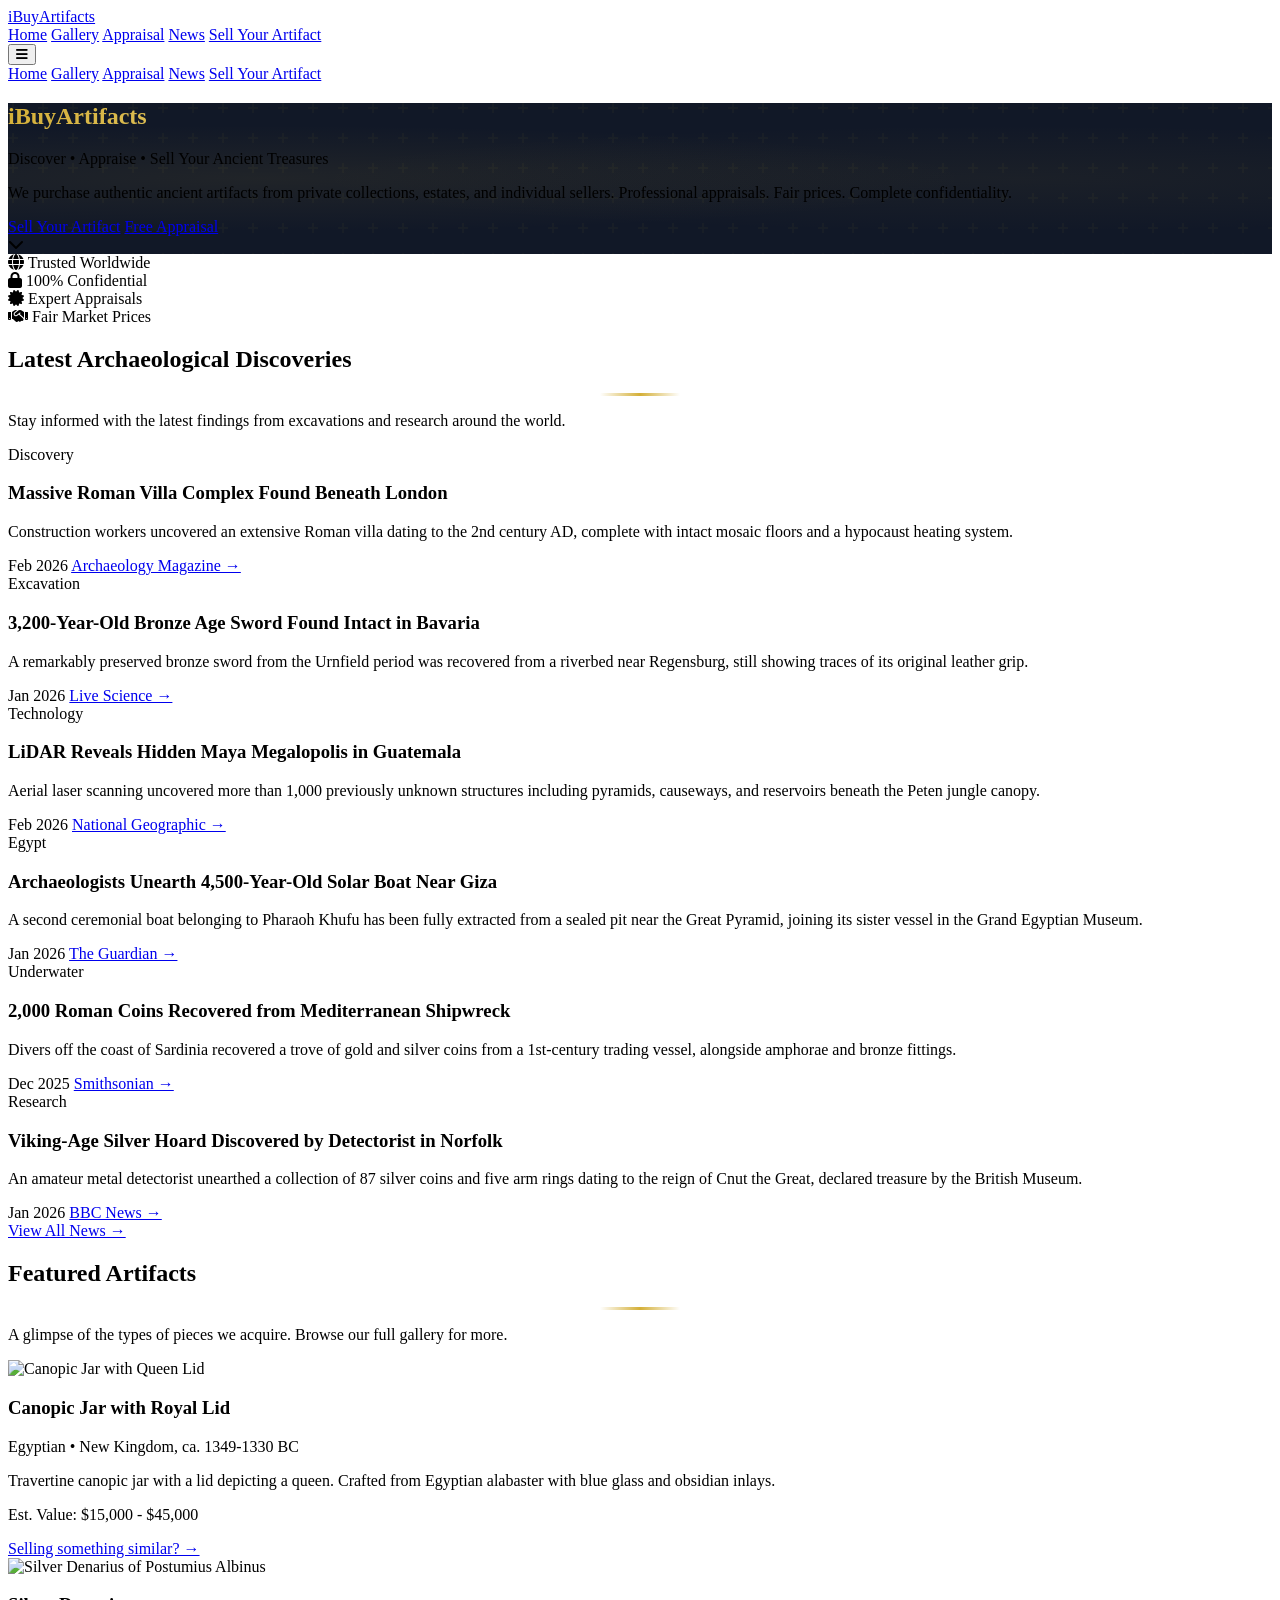
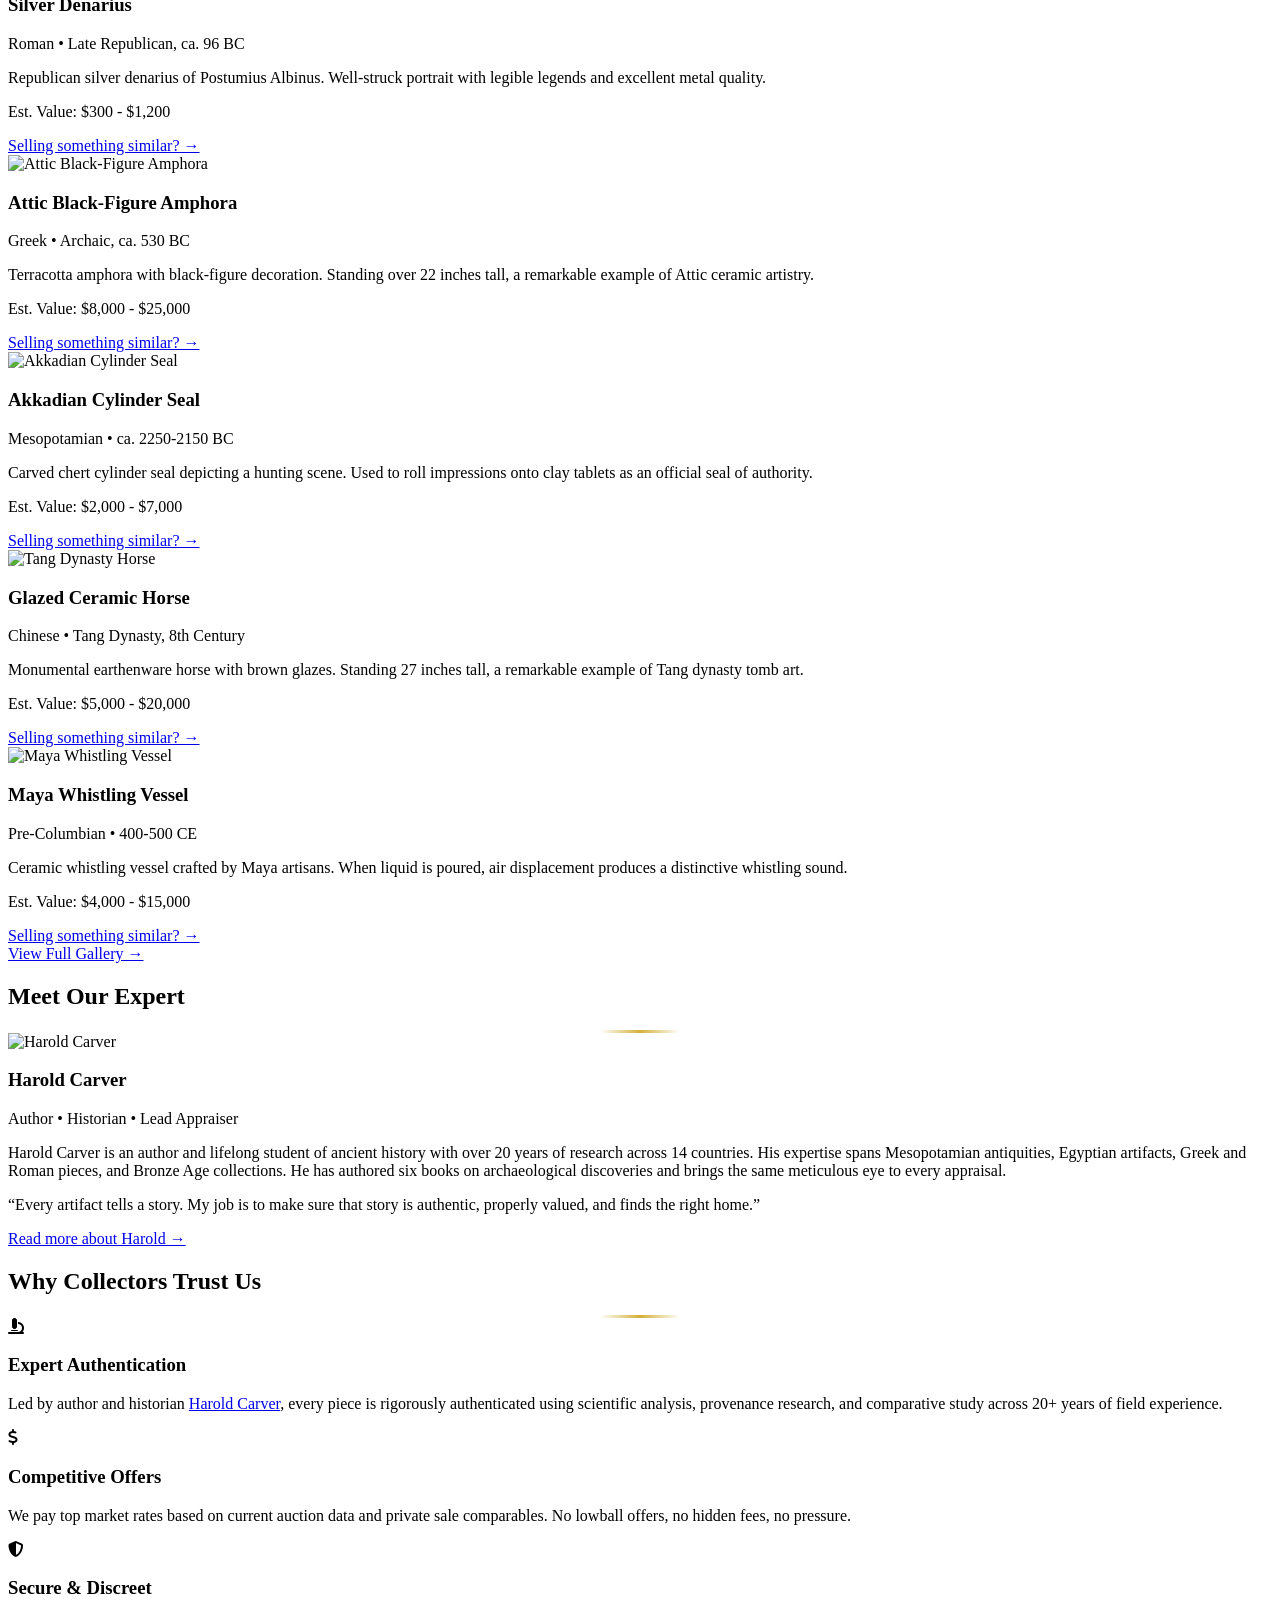
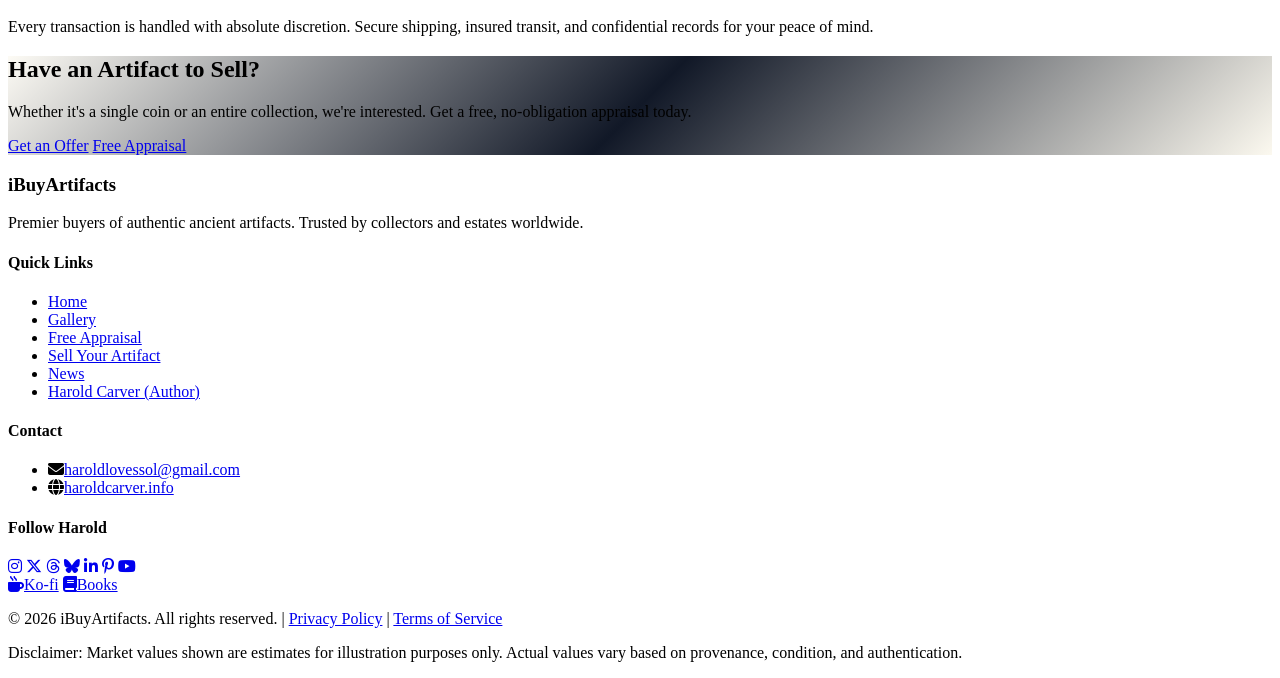
==== index.html @ 1079a3e3 "Initial setup" ====
<!DOCTYPE html>
<html lang="en" class="scroll-smooth">
<head>
  <meta charset="UTF-8">
  <meta name="viewport" content="width=device-width, initial-scale=1.0">
  <title>iBuyArtifacts | Buy & Sell Ancient Artifacts</title>
  <meta name="description" content="Premier buyers of authentic ancient artifacts. Professional appraisals, confidential transactions, and top-dollar offers for coins, pottery, statues, jewelry, and more.">
  <meta property="og:title" content="iBuyArtifacts | Buy & Sell Ancient Artifacts">
  <meta property="og:description" content="Discover, appraise, and sell your ancient treasures. Trusted by collectors worldwide.">
  <meta property="og:type" content="website">
  <meta property="og:url" content="https://ibuyartifacts.com">
  <link rel="canonical" href="https://ibuyartifacts.com">
  <link rel="preconnect" href="https://fonts.googleapis.com">
  <link rel="preconnect" href="https://fonts.gstatic.com" crossorigin>
  <link href="https://fonts.googleapis.com/css2?family=Playfair+Display:ital,wght@0,400;0,600;0,700;1,400&family=Inter:wght@300;400;500;600;700&display=swap" rel="stylesheet">
  <script src="https://cdn.tailwindcss.com"></script>
  <script>
  tailwind.config = {
    theme: {
      extend: {
        colors: {
          gold: { DEFAULT: '#D4AF37', light: '#F4E5A3', dark: '#B8960C' },
          dark: { DEFAULT: '#111827', lighter: '#1F2937', card: '#1a2332' }
        },
        fontFamily: {
          serif: ['Playfair Display', 'Georgia', 'serif'],
          sans: ['Inter', 'system-ui', 'sans-serif']
        }
      }
    }
  }
  </script>
  <link rel="stylesheet" href="https://cdnjs.cloudflare.com/ajax/libs/font-awesome/6.5.1/css/all.min.css">
  <link rel="stylesheet" href="/css/custom.css">
  <script type="application/ld+json">
  {
    "@context": "https://schema.org",
    "@type": "Organization",
    "name": "iBuyArtifacts",
    "url": "https://ibuyartifacts.com",
    "description": "Premier buyers of authentic ancient artifacts. Professional appraisals and top-dollar offers.",
    "contactPoint": { "@type": "ContactPoint", "email": "haroldlovessol@gmail.com", "contactType": "customer service" }
  }
  </script>
</head>
<body class="bg-dark text-gray-200 font-sans">

  <!-- Nav -->
  <nav class="fixed top-0 w-full z-50 bg-dark/95 backdrop-blur-md border-b border-gold/20 transition-shadow">
    <div class="max-w-7xl mx-auto px-4 sm:px-6 lg:px-8">
      <div class="flex justify-between items-center h-16">
        <a href="/" class="font-serif text-2xl text-gold font-bold tracking-wide">iBuyArtifacts</a>
        <div class="hidden md:flex items-center space-x-8">
          <a href="/" class="nav-link text-gold transition">Home</a>
          <a href="/gallery.html" class="nav-link text-gray-300 hover:text-gold transition">Gallery</a>
          <a href="/appraisal.html" class="nav-link text-gray-300 hover:text-gold transition">Appraisal</a>
          <a href="/news.html" class="nav-link text-gray-300 hover:text-gold transition">News</a>
          <a href="/sell.html" class="bg-gold text-dark px-5 py-2 rounded-lg font-semibold hover:bg-gold-light transition">Sell Your Artifact</a>
        </div>
        <button id="mobile-menu-btn" class="md:hidden text-gold text-2xl" aria-label="Toggle menu">
          <i class="fas fa-bars"></i>
        </button>
      </div>
    </div>
    <div id="mobile-menu" class="hidden md:hidden bg-dark border-t border-gold/20">
      <div class="px-4 py-4 space-y-3">
        <a href="/" class="block text-gold py-2">Home</a>
        <a href="/gallery.html" class="block text-gray-300 hover:text-gold py-2">Gallery</a>
        <a href="/appraisal.html" class="block text-gray-300 hover:text-gold py-2">Appraisal</a>
        <a href="/news.html" class="block text-gray-300 hover:text-gold py-2">News</a>
        <a href="/sell.html" class="block bg-gold text-dark px-4 py-2 rounded-lg text-center font-semibold">Sell Your Artifact</a>
      </div>
    </div>
  </nav>

  <!-- Hero -->
  <section class="relative min-h-screen flex items-center hero-pattern">
    <div class="hero-gradient absolute inset-0"></div>
    <div class="relative max-w-7xl mx-auto px-4 text-center pt-20">
      <h1 class="font-serif text-5xl sm:text-6xl md:text-7xl lg:text-8xl gold-gradient-text mb-6 leading-tight">iBuyArtifacts</h1>
      <p class="text-xl md:text-2xl text-gray-300 mb-4 max-w-2xl mx-auto">Discover &bull; Appraise &bull; Sell Your Ancient Treasures</p>
      <p class="text-gray-400 mb-10 max-w-xl mx-auto">We purchase authentic ancient artifacts from private collections, estates, and individual sellers. Professional appraisals. Fair prices. Complete confidentiality.</p>
      <div class="flex flex-col sm:flex-row gap-4 justify-center">
        <a href="/sell.html" class="bg-gold text-dark px-8 py-4 rounded-lg font-semibold text-lg hover:bg-gold-light transition pulse-gold">Sell Your Artifact</a>
        <a href="/appraisal.html" class="border-2 border-gold text-gold px-8 py-4 rounded-lg font-semibold text-lg hover:bg-gold hover:text-dark transition">Free Appraisal</a>
      </div>
      <div class="mt-16 animate-bounce text-gold/50">
        <i class="fas fa-chevron-down text-2xl"></i>
      </div>
    </div>
  </section>

  <!-- Trust Signals -->
  <section class="bg-dark-lighter py-8 border-y border-gold/10">
    <div class="max-w-7xl mx-auto px-4 grid grid-cols-2 md:grid-cols-4 gap-6 text-center">
      <div class="flex flex-col items-center gap-2">
        <i class="fas fa-globe text-gold text-2xl"></i>
        <span class="text-sm text-gray-300 font-medium">Trusted Worldwide</span>
      </div>
      <div class="flex flex-col items-center gap-2">
        <i class="fas fa-lock text-gold text-2xl"></i>
        <span class="text-sm text-gray-300 font-medium">100% Confidential</span>
      </div>
      <div class="flex flex-col items-center gap-2">
        <i class="fas fa-certificate text-gold text-2xl"></i>
        <span class="text-sm text-gray-300 font-medium">Expert Appraisals</span>
      </div>
      <div class="flex flex-col items-center gap-2">
        <i class="fas fa-handshake text-gold text-2xl"></i>
        <span class="text-sm text-gray-300 font-medium">Fair Market Prices</span>
      </div>
    </div>
  </section>

  <!-- Latest News -->
  <section class="py-20">
    <div class="max-w-7xl mx-auto px-4">
      <div class="text-center mb-12">
        <h2 class="font-serif text-3xl md:text-4xl text-white mb-4 fade-in-up">Latest Archaeological Discoveries</h2>
        <div class="section-divider mb-4"></div>
        <p class="text-gray-400 max-w-2xl mx-auto fade-in-up">Stay informed with the latest findings from excavations and research around the world.</p>
      </div>
      <div class="grid grid-cols-1 md:grid-cols-2 lg:grid-cols-3 gap-6 stagger-children">
        <div class="bg-dark-card rounded-lg p-6 border border-gray-800 hover:border-gold/30 transition fade-in-up">
          <span class="text-gold text-xs uppercase tracking-wider font-semibold">Discovery</span>
          <h3 class="font-serif text-lg text-white mt-2 mb-2">Massive Roman Villa Complex Found Beneath London</h3>
          <p class="text-gray-400 text-sm mb-3">Construction workers uncovered an extensive Roman villa dating to the 2nd century AD, complete with intact mosaic floors and a hypocaust heating system.</p>
          <div class="flex justify-between items-center text-xs text-gray-500">
            <span>Feb 2026</span>
            <a href="https://www.archaeology.org" target="_blank" rel="noopener" class="text-gold hover:text-gold-light">Archaeology Magazine &rarr;</a>
          </div>
        </div>
        <div class="bg-dark-card rounded-lg p-6 border border-gray-800 hover:border-gold/30 transition fade-in-up">
          <span class="text-gold text-xs uppercase tracking-wider font-semibold">Excavation</span>
          <h3 class="font-serif text-lg text-white mt-2 mb-2">3,200-Year-Old Bronze Age Sword Found Intact in Bavaria</h3>
          <p class="text-gray-400 text-sm mb-3">A remarkably preserved bronze sword from the Urnfield period was recovered from a riverbed near Regensburg, still showing traces of its original leather grip.</p>
          <div class="flex justify-between items-center text-xs text-gray-500">
            <span>Jan 2026</span>
            <a href="https://www.livescience.com/archaeology" target="_blank" rel="noopener" class="text-gold hover:text-gold-light">Live Science &rarr;</a>
          </div>
        </div>
        <div class="bg-dark-card rounded-lg p-6 border border-gray-800 hover:border-gold/30 transition fade-in-up">
          <span class="text-gold text-xs uppercase tracking-wider font-semibold">Technology</span>
          <h3 class="font-serif text-lg text-white mt-2 mb-2">LiDAR Reveals Hidden Maya Megalopolis in Guatemala</h3>
          <p class="text-gray-400 text-sm mb-3">Aerial laser scanning uncovered more than 1,000 previously unknown structures including pyramids, causeways, and reservoirs beneath the Peten jungle canopy.</p>
          <div class="flex justify-between items-center text-xs text-gray-500">
            <span>Feb 2026</span>
            <a href="https://www.nationalgeographic.com/history" target="_blank" rel="noopener" class="text-gold hover:text-gold-light">National Geographic &rarr;</a>
          </div>
        </div>
        <div class="bg-dark-card rounded-lg p-6 border border-gray-800 hover:border-gold/30 transition fade-in-up">
          <span class="text-gold text-xs uppercase tracking-wider font-semibold">Egypt</span>
          <h3 class="font-serif text-lg text-white mt-2 mb-2">Archaeologists Unearth 4,500-Year-Old Solar Boat Near Giza</h3>
          <p class="text-gray-400 text-sm mb-3">A second ceremonial boat belonging to Pharaoh Khufu has been fully extracted from a sealed pit near the Great Pyramid, joining its sister vessel in the Grand Egyptian Museum.</p>
          <div class="flex justify-between items-center text-xs text-gray-500">
            <span>Jan 2026</span>
            <a href="https://www.theguardian.com/science/archaeology" target="_blank" rel="noopener" class="text-gold hover:text-gold-light">The Guardian &rarr;</a>
          </div>
        </div>
        <div class="bg-dark-card rounded-lg p-6 border border-gray-800 hover:border-gold/30 transition fade-in-up">
          <span class="text-gold text-xs uppercase tracking-wider font-semibold">Underwater</span>
          <h3 class="font-serif text-lg text-white mt-2 mb-2">2,000 Roman Coins Recovered from Mediterranean Shipwreck</h3>
          <p class="text-gray-400 text-sm mb-3">Divers off the coast of Sardinia recovered a trove of gold and silver coins from a 1st-century trading vessel, alongside amphorae and bronze fittings.</p>
          <div class="flex justify-between items-center text-xs text-gray-500">
            <span>Dec 2025</span>
            <a href="https://www.smithsonianmag.com/history" target="_blank" rel="noopener" class="text-gold hover:text-gold-light">Smithsonian &rarr;</a>
          </div>
        </div>
        <div class="bg-dark-card rounded-lg p-6 border border-gray-800 hover:border-gold/30 transition fade-in-up">
          <span class="text-gold text-xs uppercase tracking-wider font-semibold">Research</span>
          <h3 class="font-serif text-lg text-white mt-2 mb-2">Viking-Age Silver Hoard Discovered by Detectorist in Norfolk</h3>
          <p class="text-gray-400 text-sm mb-3">An amateur metal detectorist unearthed a collection of 87 silver coins and five arm rings dating to the reign of Cnut the Great, declared treasure by the British Museum.</p>
          <div class="flex justify-between items-center text-xs text-gray-500">
            <span>Jan 2026</span>
            <a href="https://www.bbc.com/news/science-environment" target="_blank" rel="noopener" class="text-gold hover:text-gold-light">BBC News &rarr;</a>
          </div>
        </div>
      </div>
      <div class="text-center mt-10">
        <a href="/news.html" class="text-gold hover:text-gold-light font-medium transition">View All News &rarr;</a>
      </div>
    </div>
  </section>

  <!-- Featured Artifacts -->
  <section class="py-20 bg-dark-lighter">
    <div class="max-w-7xl mx-auto px-4">
      <div class="text-center mb-12">
        <h2 class="font-serif text-3xl md:text-4xl text-white mb-4 fade-in-up">Featured Artifacts</h2>
        <div class="section-divider mb-4"></div>
        <p class="text-gray-400 max-w-2xl mx-auto fade-in-up">A glimpse of the types of pieces we acquire. Browse our full gallery for more.</p>
      </div>
      <div class="grid grid-cols-1 md:grid-cols-2 lg:grid-cols-3 gap-6 stagger-children" id="featured-artifacts">
        <div class="artifact-card bg-dark-card rounded-lg overflow-hidden border border-gray-800 hover:border-gold/50 fade-in-up">
          <div class="img-zoom aspect-[4/3] bg-dark-lighter">
            <img src="https://images.metmuseum.org/CRDImages/eg/web-large/DT227703.jpg" alt="Canopic Jar with Queen Lid" class="w-full h-full object-cover" loading="lazy">
          </div>
          <div class="p-5">
            <h3 class="font-serif text-lg text-white mb-1">Canopic Jar with Royal Lid</h3>
            <p class="text-gold text-sm mb-2">Egyptian &bull; New Kingdom, ca. 1349-1330 BC</p>
            <p class="text-gray-400 text-sm mb-3">Travertine canopic jar with a lid depicting a queen. Crafted from Egyptian alabaster with blue glass and obsidian inlays.</p>
            <p class="text-gold-light text-sm font-semibold mb-3">Est. Value: $15,000 - $45,000</p>
            <a href="/sell.html" class="text-gold text-sm hover:text-gold-light transition">Selling something similar? &rarr;</a>
          </div>
        </div>
        <div class="artifact-card bg-dark-card rounded-lg overflow-hidden border border-gray-800 hover:border-gold/50 fade-in-up">
          <div class="img-zoom aspect-[4/3] bg-dark-lighter">
            <img src="https://images.metmuseum.org/CRDImages/gr/web-large/LC-08_170_75a.jpg" alt="Silver Denarius of Postumius Albinus" class="w-full h-full object-cover" loading="lazy">
          </div>
          <div class="p-5">
            <h3 class="font-serif text-lg text-white mb-1">Silver Denarius</h3>
            <p class="text-gold text-sm mb-2">Roman &bull; Late Republican, ca. 96 BC</p>
            <p class="text-gray-400 text-sm mb-3">Republican silver denarius of Postumius Albinus. Well-struck portrait with legible legends and excellent metal quality.</p>
            <p class="text-gold-light text-sm font-semibold mb-3">Est. Value: $300 - $1,200</p>
            <a href="/sell.html" class="text-gold text-sm hover:text-gold-light transition">Selling something similar? &rarr;</a>
          </div>
        </div>
        <div class="artifact-card bg-dark-card rounded-lg overflow-hidden border border-gray-800 hover:border-gold/50 fade-in-up">
          <div class="img-zoom aspect-[4/3] bg-dark-lighter">
            <img src="https://images.metmuseum.org/CRDImages/gr/web-large/DP116936.jpg" alt="Attic Black-Figure Amphora" class="w-full h-full object-cover" loading="lazy">
          </div>
          <div class="p-5">
            <h3 class="font-serif text-lg text-white mb-1">Attic Black-Figure Amphora</h3>
            <p class="text-gold text-sm mb-2">Greek &bull; Archaic, ca. 530 BC</p>
            <p class="text-gray-400 text-sm mb-3">Terracotta amphora with black-figure decoration. Standing over 22 inches tall, a remarkable example of Attic ceramic artistry.</p>
            <p class="text-gold-light text-sm font-semibold mb-3">Est. Value: $8,000 - $25,000</p>
            <a href="/sell.html" class="text-gold text-sm hover:text-gold-light transition">Selling something similar? &rarr;</a>
          </div>
        </div>
        <div class="artifact-card bg-dark-card rounded-lg overflow-hidden border border-gray-800 hover:border-gold/50 fade-in-up">
          <div class="img-zoom aspect-[4/3] bg-dark-lighter">
            <img src="https://images.metmuseum.org/CRDImages/an/web-large/DT860.jpg" alt="Akkadian Cylinder Seal" class="w-full h-full object-cover" loading="lazy">
          </div>
          <div class="p-5">
            <h3 class="font-serif text-lg text-white mb-1">Akkadian Cylinder Seal</h3>
            <p class="text-gold text-sm mb-2">Mesopotamian &bull; ca. 2250-2150 BC</p>
            <p class="text-gray-400 text-sm mb-3">Carved chert cylinder seal depicting a hunting scene. Used to roll impressions onto clay tablets as an official seal of authority.</p>
            <p class="text-gold-light text-sm font-semibold mb-3">Est. Value: $2,000 - $7,000</p>
            <a href="/sell.html" class="text-gold text-sm hover:text-gold-light transition">Selling something similar? &rarr;</a>
          </div>
        </div>
        <div class="artifact-card bg-dark-card rounded-lg overflow-hidden border border-gray-800 hover:border-gold/50 fade-in-up">
          <div class="img-zoom aspect-[4/3] bg-dark-lighter">
            <img src="https://images.metmuseum.org/CRDImages/as/web-large/DP-42381-001.jpg" alt="Tang Dynasty Horse" class="w-full h-full object-cover" loading="lazy">
          </div>
          <div class="p-5">
            <h3 class="font-serif text-lg text-white mb-1">Glazed Ceramic Horse</h3>
            <p class="text-gold text-sm mb-2">Chinese &bull; Tang Dynasty, 8th Century</p>
            <p class="text-gray-400 text-sm mb-3">Monumental earthenware horse with brown glazes. Standing 27 inches tall, a remarkable example of Tang dynasty tomb art.</p>
            <p class="text-gold-light text-sm font-semibold mb-3">Est. Value: $5,000 - $20,000</p>
            <a href="/sell.html" class="text-gold text-sm hover:text-gold-light transition">Selling something similar? &rarr;</a>
          </div>
        </div>
        <div class="artifact-card bg-dark-card rounded-lg overflow-hidden border border-gray-800 hover:border-gold/50 fade-in-up">
          <div class="img-zoom aspect-[4/3] bg-dark-lighter">
            <img src="https://images.metmuseum.org/CRDImages/ao/web-large/DP-23468-001.jpg" alt="Maya Whistling Vessel" class="w-full h-full object-cover" loading="lazy">
          </div>
          <div class="p-5">
            <h3 class="font-serif text-lg text-white mb-1">Maya Whistling Vessel</h3>
            <p class="text-gold text-sm mb-2">Pre-Columbian &bull; 400-500 CE</p>
            <p class="text-gray-400 text-sm mb-3">Ceramic whistling vessel crafted by Maya artisans. When liquid is poured, air displacement produces a distinctive whistling sound.</p>
            <p class="text-gold-light text-sm font-semibold mb-3">Est. Value: $4,000 - $15,000</p>
            <a href="/sell.html" class="text-gold text-sm hover:text-gold-light transition">Selling something similar? &rarr;</a>
          </div>
        </div>
      </div>
      <div class="text-center mt-10">
        <a href="/gallery.html" class="inline-block bg-gold/10 border border-gold/30 text-gold px-8 py-3 rounded-lg font-medium hover:bg-gold hover:text-dark transition">View Full Gallery &rarr;</a>
      </div>
    </div>
  </section>

  <!-- Why Choose Us -->

  <!-- Meet Our Expert -->
  <section class="py-20 border-t border-gold/20">
    <div class="max-w-7xl mx-auto px-4">
      <div class="text-center mb-12">
        <h2 class="font-serif text-3xl md:text-4xl text-white mb-4 fade-in-up">Meet Our Expert</h2>
        <div class="section-divider mb-4"></div>
      </div>
      <div class="max-w-4xl mx-auto flex flex-col md:flex-row items-center gap-10 fade-in-up">
        <div class="w-48 h-48 rounded-full overflow-hidden border-2 border-gold/40 flex-shrink-0">
          <img src="https://haroldcarver.info/images/profile-photo.png" alt="Harold Carver" class="w-full h-full object-cover">
        </div>
        <div>
          <h3 class="font-serif text-2xl text-gold mb-2">Harold Carver</h3>
          <p class="text-gray-300 text-sm uppercase tracking-wider mb-4">Author &bull; Historian &bull; Lead Appraiser</p>
          <p class="text-gray-400 mb-4">Harold Carver is an author and lifelong student of ancient history with over 20 years of research across 14 countries. His expertise spans Mesopotamian antiquities, Egyptian artifacts, Greek and Roman pieces, and Bronze Age collections. He has authored six books on archaeological discoveries and brings the same meticulous eye to every appraisal.</p>
          <p class="text-gray-400 mb-4">&ldquo;Every artifact tells a story. My job is to make sure that story is authentic, properly valued, and finds the right home.&rdquo;</p>
          <a href="https://haroldcarver.info" target="_blank" class="text-gold hover:text-gold-light font-medium transition">Read more about Harold &rarr;</a>
        </div>
      </div>
    </div>
  </section>
  <section class="py-20">
    <div class="max-w-7xl mx-auto px-4">
      <div class="text-center mb-12">
        <h2 class="font-serif text-3xl md:text-4xl text-white mb-4 fade-in-up">Why Collectors Trust Us</h2>
        <div class="section-divider"></div>
      </div>
      <div class="grid grid-cols-1 md:grid-cols-3 gap-8">
        <div class="text-center fade-in-up">
          <div class="w-16 h-16 mx-auto mb-4 rounded-full bg-gold/10 flex items-center justify-center">
            <i class="fas fa-microscope text-gold text-2xl"></i>
          </div>
          <h3 class="font-serif text-xl text-white mb-3">Expert Authentication</h3>
          <p class="text-gray-400 text-sm">Led by author and historian <a href="https://haroldcarver.info" target="_blank" class="text-gold hover:underline">Harold Carver</a>, every piece is rigorously authenticated using scientific analysis, provenance research, and comparative study across 20+ years of field experience.</p>
        </div>
        <div class="text-center fade-in-up">
          <div class="w-16 h-16 mx-auto mb-4 rounded-full bg-gold/10 flex items-center justify-center">
            <i class="fas fa-dollar-sign text-gold text-2xl"></i>
          </div>
          <h3 class="font-serif text-xl text-white mb-3">Competitive Offers</h3>
          <p class="text-gray-400 text-sm">We pay top market rates based on current auction data and private sale comparables. No lowball offers, no hidden fees, no pressure.</p>
        </div>
        <div class="text-center fade-in-up">
          <div class="w-16 h-16 mx-auto mb-4 rounded-full bg-gold/10 flex items-center justify-center">
            <i class="fas fa-shield-alt text-gold text-2xl"></i>
          </div>
          <h3 class="font-serif text-xl text-white mb-3">Secure & Discreet</h3>
          <p class="text-gray-400 text-sm">Every transaction is handled with absolute discretion. Secure shipping, insured transit, and confidential records for your peace of mind.</p>
        </div>
      </div>
    </div>
  </section>

  <!-- CTA Banner -->
  <section class="py-20 border-y border-gold/20" style="background: linear-gradient(135deg, rgba(212,175,55,0.05), rgba(17,24,39,1), rgba(212,175,55,0.08));">
    <div class="max-w-4xl mx-auto px-4 text-center">
      <h2 class="font-serif text-3xl md:text-4xl text-white mb-4 fade-in-up">Have an Artifact to Sell?</h2>
      <p class="text-gray-300 text-lg mb-8 fade-in-up">Whether it's a single coin or an entire collection, we're interested. Get a free, no-obligation appraisal today.</p>
      <div class="flex flex-col sm:flex-row gap-4 justify-center fade-in-up">
        <a href="/sell.html" class="bg-gold text-dark px-8 py-4 rounded-lg font-semibold text-lg hover:bg-gold-light transition">Get an Offer</a>
        <a href="/appraisal.html" class="border-2 border-gold text-gold px-8 py-4 rounded-lg font-semibold text-lg hover:bg-gold hover:text-dark transition">Free Appraisal</a>
      </div>
    </div>
  </section>

  <!-- Footer -->
  <footer class="bg-dark-lighter border-t border-gold/20 pt-16 pb-8">
    <div class="max-w-7xl mx-auto px-4">
      <div class="grid grid-cols-1 md:grid-cols-4 gap-8 mb-12">
        <div>
          <h3 class="font-serif text-2xl text-gold mb-4">iBuyArtifacts</h3>
          <p class="text-gray-400 text-sm">Premier buyers of authentic ancient artifacts. Trusted by collectors and estates worldwide.</p>
        </div>
        <div>
          <h4 class="text-white font-semibold mb-4">Quick Links</h4>
          <ul class="space-y-2 text-gray-400 text-sm">
            <li><a href="/" class="hover:text-gold transition">Home</a></li>
            <li><a href="/gallery.html" class="hover:text-gold transition">Gallery</a></li>
            <li><a href="/appraisal.html" class="hover:text-gold transition">Free Appraisal</a></li>
            <li><a href="/sell.html" class="hover:text-gold transition">Sell Your Artifact</a></li>
            <li><a href="/news.html" class="hover:text-gold transition">News</a></li>
            <li><a href="https://haroldcarver.info" target="_blank" class="hover:text-gold transition">Harold Carver (Author)</a></li>
          </ul>
        </div>
        <div>
          <h4 class="text-white font-semibold mb-4">Contact</h4>
          <ul class="space-y-2 text-gray-400 text-sm">
            <li><i class="fas fa-envelope text-gold mr-2"></i><a href="mailto:haroldlovessol@gmail.com" class="hover:text-gold transition">haroldlovessol@gmail.com</a></li>
            <li><i class="fas fa-globe text-gold mr-2"></i><a href="https://haroldcarver.info" target="_blank" class="hover:text-gold transition">haroldcarver.info</a></li>
          </ul>
        </div>
        <div>
          <h4 class="text-white font-semibold mb-4">Follow Harold</h4>
          <div class="flex flex-wrap gap-3">
            <a href="https://instagram.com/haroldlovessol" target="_blank" class="text-gray-400 hover:text-gold text-xl transition" aria-label="Instagram"><i class="fab fa-instagram"></i></a>
            <a href="https://x.com/HaroldCarv43889" target="_blank" class="text-gray-400 hover:text-gold text-xl transition" aria-label="X/Twitter"><i class="fab fa-x-twitter"></i></a>
            <a href="https://www.threads.com/@haroldlovessol" target="_blank" class="text-gray-400 hover:text-gold text-xl transition" aria-label="Threads"><i class="fab fa-threads"></i></a>
            <a href="https://bsky.app/profile/haroldcarver.bsky.social" target="_blank" class="text-gray-400 hover:text-gold text-xl transition" aria-label="Bluesky"><i class="fab fa-bluesky"></i></a>
            <a href="https://linkedin.com/in/harold-carver-142aa63b2" target="_blank" class="text-gray-400 hover:text-gold text-xl transition" aria-label="LinkedIn"><i class="fab fa-linkedin-in"></i></a>
            <a href="https://pinterest.com/haroldlovessol" target="_blank" class="text-gray-400 hover:text-gold text-xl transition" aria-label="Pinterest"><i class="fab fa-pinterest-p"></i></a>
            <a href="https://www.youtube.com/@HaroldCarver-m2t" target="_blank" class="text-gray-400 hover:text-gold text-xl transition" aria-label="YouTube"><i class="fab fa-youtube"></i></a>
          </div>
          <div class="flex gap-3 mt-3">
            <a href="https://ko-fi.com/haroldcarver" target="_blank" class="text-gray-400 hover:text-gold text-sm transition"><i class="fas fa-mug-hot mr-1"></i>Ko-fi</a>
            <a href="https://haroldsolace.gumroad.com" target="_blank" class="text-gray-400 hover:text-gold text-sm transition"><i class="fas fa-book mr-1"></i>Books</a>
          </div>
        </div>
      </div>
      <div class="border-t border-gray-800 pt-8 text-center text-gray-500 text-sm">
        <p>&copy; 2026 iBuyArtifacts. All rights reserved. | <a href="#" class="hover:text-gold">Privacy Policy</a> | <a href="#" class="hover:text-gold">Terms of Service</a></p>
        <p class="mt-2 text-xs">Disclaimer: Market values shown are estimates for illustration purposes only. Actual values vary based on provenance, condition, and authentication.</p>
      </div>
    </div>
  </footer>

  <script src="/js/main.js"></script>
</body>
</html>
---- css/custom.css ----
:root {
  --gold: #D4AF37;
  --gold-light: #F4E5A3;
  --dark: #111827;
  --dark-lighter: #1F2937;
  --dark-card: #1a2332;
}

/* Gold gradient text */
.gold-gradient-text {
  background: linear-gradient(135deg, #D4AF37 0%, #F4E5A3 50%, #D4AF37 100%);
  -webkit-background-clip: text;
  -webkit-text-fill-color: transparent;
  background-clip: text;
}

/* Hero background pattern */
.hero-pattern {
  background-color: var(--dark);
  background-image:
    radial-gradient(ellipse at 20% 50%, rgba(212,175,55,0.08) 0%, transparent 50%),
    radial-gradient(ellipse at 80% 50%, rgba(212,175,55,0.05) 0%, transparent 50%),
    url("data:image/svg+xml,%3Csvg width='60' height='60' viewBox='0 0 60 60' xmlns='http://www.w3.org/2000/svg'%3E%3Cg fill='none' fill-rule='evenodd'%3E%3Cg fill='%23D4AF37' fill-opacity='0.04'%3E%3Cpath d='M36 34v-4h-2v4h-4v2h4v4h2v-4h4v-2h-4zm0-30V0h-2v4h-4v2h4v4h2V6h4V4h-4zM6 34v-4H4v4H0v2h4v4h2v-4h4v-2H6zM6 4V0H4v4H0v2h4v4h2V6h4V4H6z'/%3E%3C/g%3E%3C/g%3E%3C/svg%3E");
}

.hero-gradient {
  background: linear-gradient(180deg, rgba(17,24,39,0.3) 0%, rgba(17,24,39,0.95) 100%);
}

/* Nav link underline animation */
.nav-link { position: relative; }
.nav-link::after {
  content: '';
  position: absolute;
  bottom: -4px;
  left: 0;
  width: 0;
  height: 2px;
  background: var(--gold);
  transition: width 0.3s ease;
}
.nav-link:hover::after { width: 100%; }

/* Card hover shine */
.artifact-card {
  position: relative;
  overflow: hidden;
  transition: transform 0.3s ease, border-color 0.3s ease;
}
.artifact-card:hover {
  transform: translateY(-4px);
}
.artifact-card::before {
  content: '';
  position: absolute;
  top: 0;
  left: -100%;
  width: 100%;
  height: 100%;
  background: linear-gradient(90deg, transparent, rgba(212,175,55,0.08), transparent);
  transition: left 0.6s ease;
  z-index: 1;
  pointer-events: none;
}
.artifact-card:hover::before {
  left: 100%;
}

/* Fade in up animation */
.fade-in-up {
  opacity: 0;
  transform: translateY(30px);
  transition: opacity 0.6s ease, transform 0.6s ease;
}
.fade-in-up.visible {
  opacity: 1;
  transform: translateY(0);
}

/* Staggered children */
.stagger-children > *:nth-child(1) { transition-delay: 0.05s; }
.stagger-children > *:nth-child(2) { transition-delay: 0.1s; }
.stagger-children > *:nth-child(3) { transition-delay: 0.15s; }
.stagger-children > *:nth-child(4) { transition-delay: 0.2s; }
.stagger-children > *:nth-child(5) { transition-delay: 0.25s; }
.stagger-children > *:nth-child(6) { transition-delay: 0.3s; }

/* Image zoom on hover */
.img-zoom { overflow: hidden; }
.img-zoom img { transition: transform 0.5s ease; }
.img-zoom:hover img { transform: scale(1.08); }

/* Step indicator */
.step-indicator {
  width: 40px;
  height: 40px;
  border-radius: 50%;
  display: flex;
  align-items: center;
  justify-content: center;
  border: 2px solid #374151;
  color: #6B7280;
  font-weight: 600;
  transition: all 0.3s ease;
}
.step-indicator.active {
  border-color: var(--gold);
  color: var(--gold);
  background: rgba(212,175,55,0.1);
}
.step-indicator.completed {
  border-color: var(--gold);
  background: var(--gold);
  color: var(--dark);
}

/* Step connector line */
.step-line {
  height: 2px;
  flex: 1;
  background: #374151;
  transition: background 0.3s;
}
.step-line.completed { background: var(--gold); }

/* Filter button */
.filter-btn {
  padding: 0.5rem 1.25rem;
  border-radius: 9999px;
  border: 1px solid #374151;
  color: #9CA3AF;
  font-size: 0.875rem;
  cursor: pointer;
  transition: all 0.3s ease;
  background: transparent;
}
.filter-btn:hover { border-color: var(--gold); color: var(--gold); }
.filter-btn.active {
  background: var(--gold);
  border-color: var(--gold);
  color: var(--dark);
}

/* Testimonial card */
.testimonial-card {
  background: linear-gradient(135deg, rgba(31,41,55,0.6), rgba(17,24,39,0.8));
  border: 1px solid rgba(212,175,55,0.15);
  border-radius: 0.75rem;
  padding: 2rem;
}

/* Form inputs */
input, textarea, select {
  transition: border-color 0.3s, box-shadow 0.3s;
}
input:focus, textarea:focus, select:focus {
  outline: none;
  border-color: var(--gold) !important;
  box-shadow: 0 0 0 3px rgba(212,175,55,0.15);
}

/* Custom scrollbar */
::-webkit-scrollbar { width: 8px; }
::-webkit-scrollbar-track { background: var(--dark); }
::-webkit-scrollbar-thumb { background: #374151; border-radius: 4px; }
::-webkit-scrollbar-thumb:hover { background: var(--gold); }

/* Pulse CTA */
@keyframes pulse-gold {
  0%, 100% { box-shadow: 0 0 0 0 rgba(212,175,55,0.4); }
  50% { box-shadow: 0 0 0 12px rgba(212,175,55,0); }
}
.pulse-gold { animation: pulse-gold 2s infinite; }

/* Skeleton loading */
.skeleton {
  background: linear-gradient(90deg, #1F2937 25%, #374151 50%, #1F2937 75%);
  background-size: 200% 100%;
  animation: shimmer 1.5s infinite;
}
@keyframes shimmer {
  0% { background-position: -200% 0; }
  100% { background-position: 200% 0; }
}

/* Section divider */
.section-divider {
  width: 80px;
  height: 3px;
  background: linear-gradient(90deg, transparent, var(--gold), transparent);
  margin: 0 auto;
}
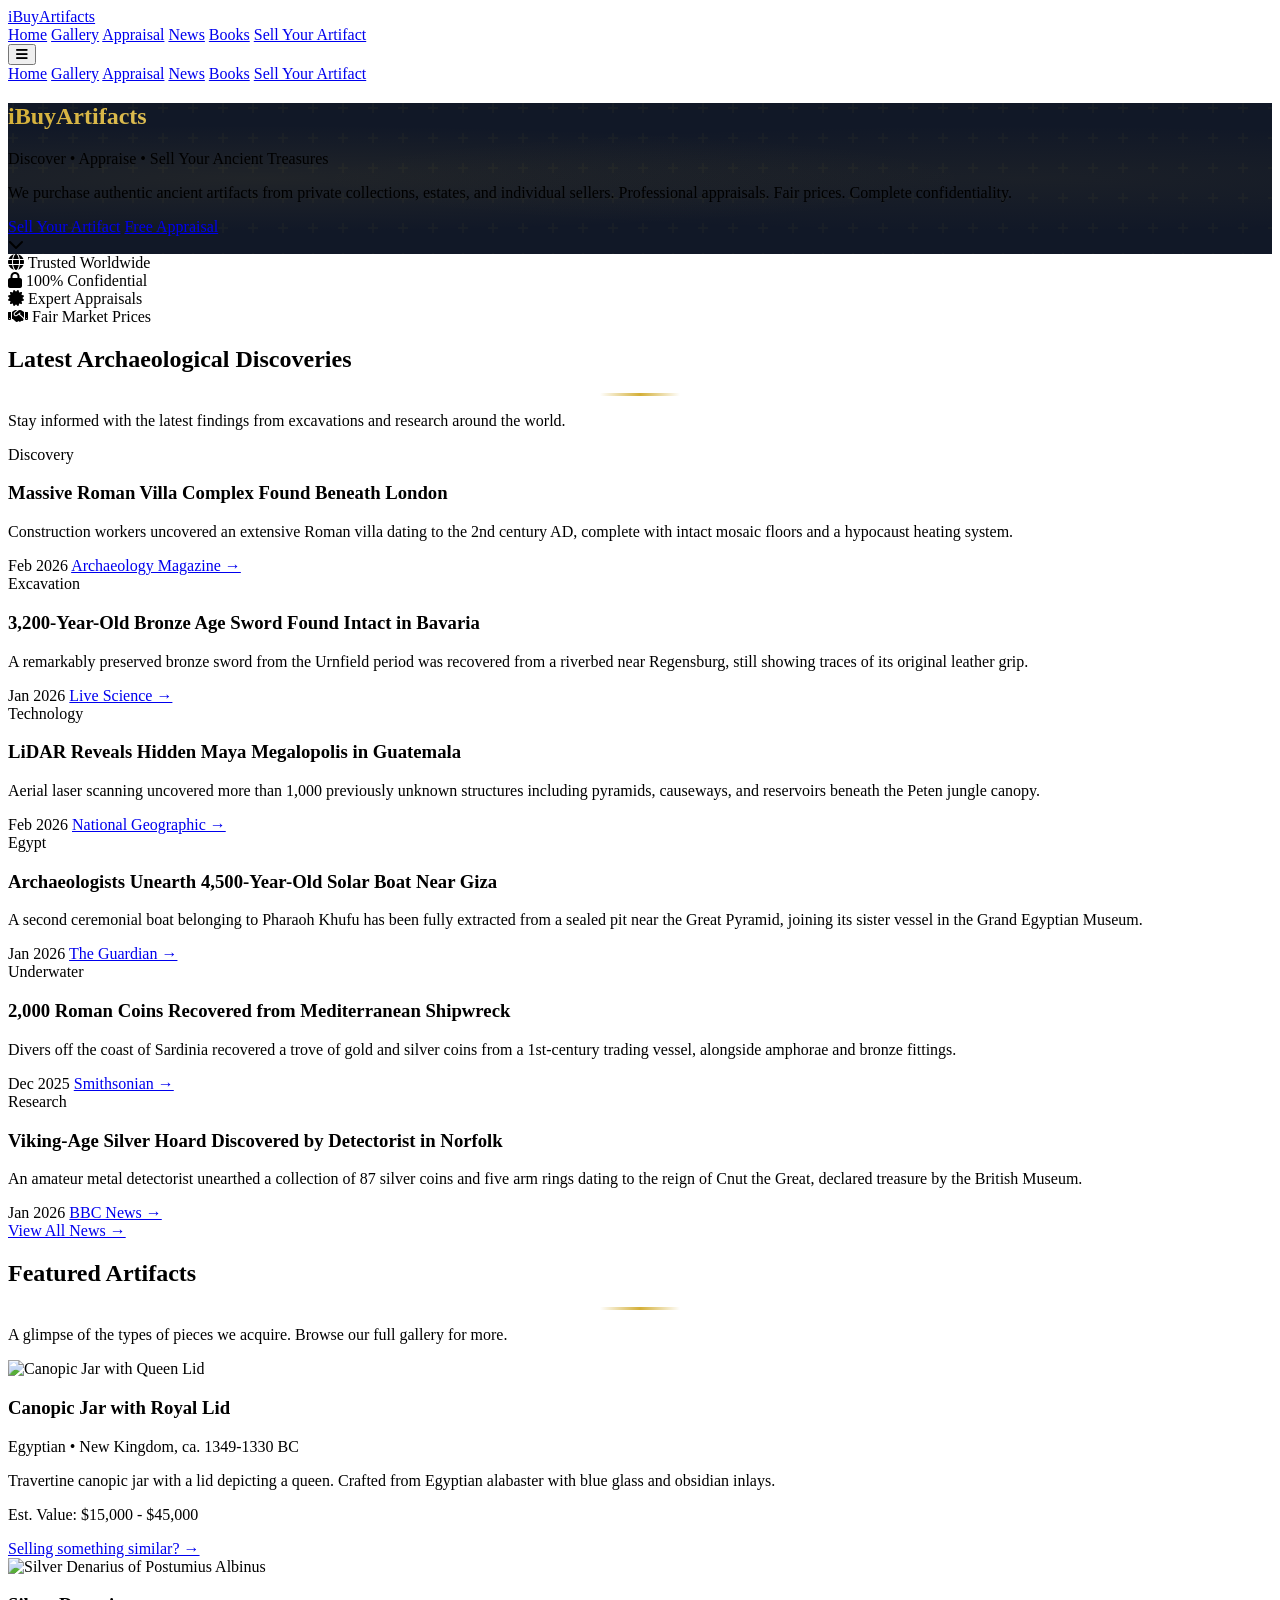
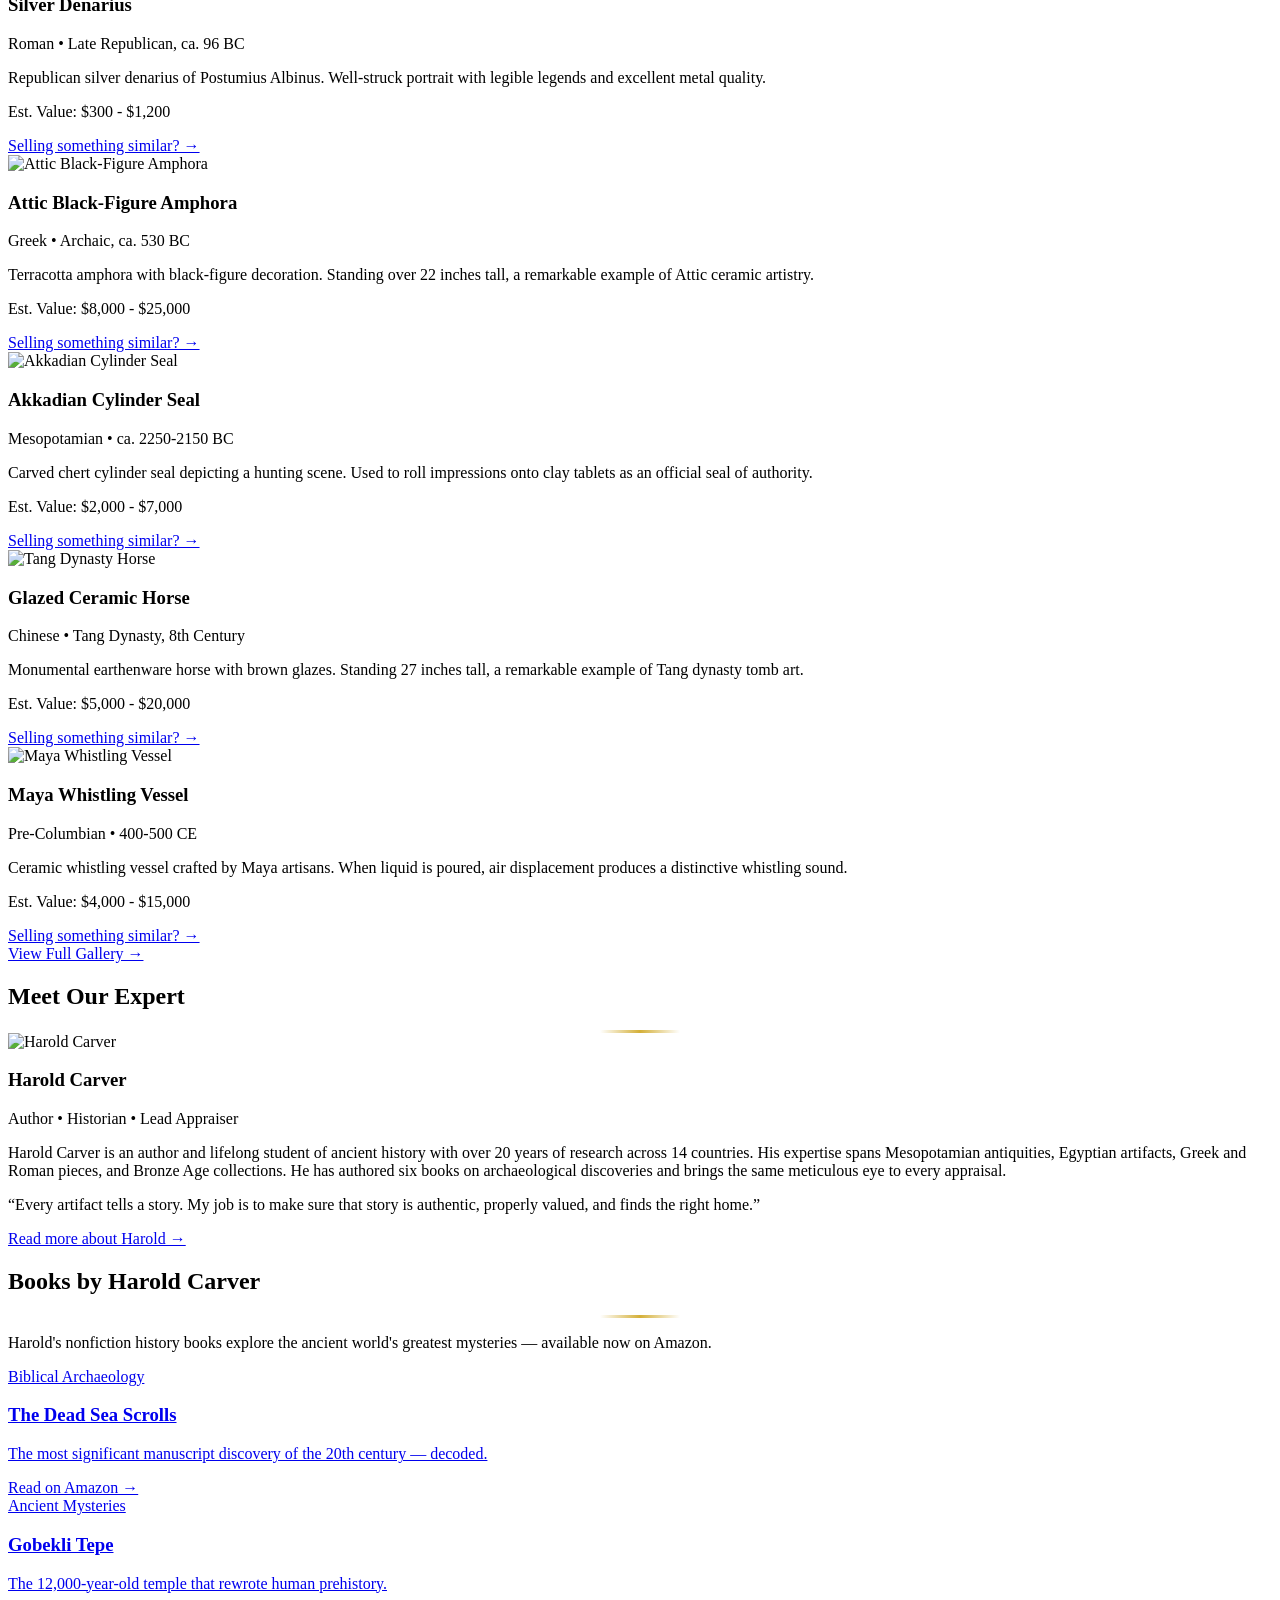
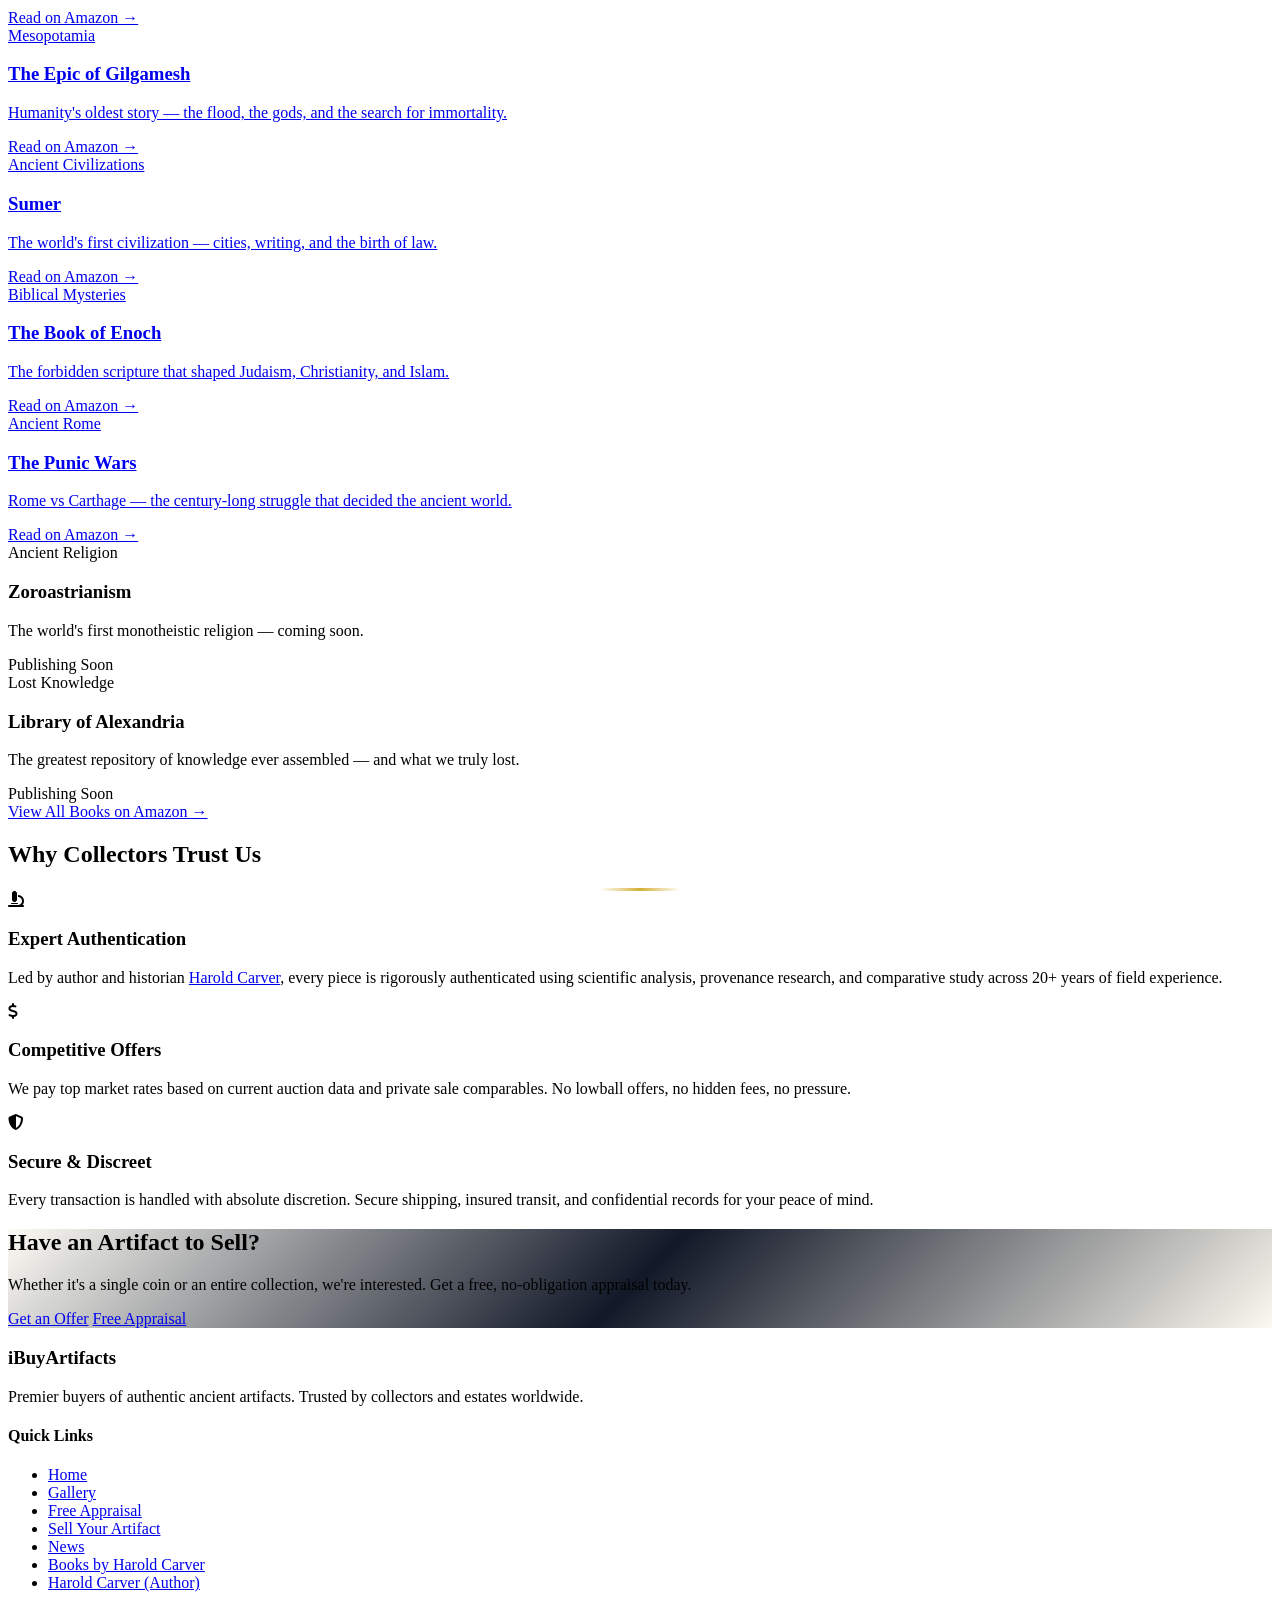
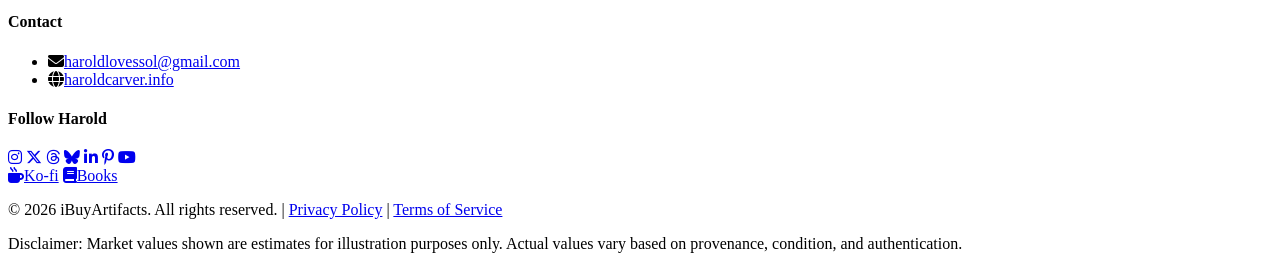
==== commit 8d64aabb: "Auto-commit 1 uncommitted changes (cleanup by AutoFixer)" ====
--- a/index.html
+++ b/index.html
@@ -55,6 +55,7 @@
           <a href="/gallery.html" class="nav-link text-gray-300 hover:text-gold transition">Gallery</a>
           <a href="/appraisal.html" class="nav-link text-gray-300 hover:text-gold transition">Appraisal</a>
           <a href="/news.html" class="nav-link text-gray-300 hover:text-gold transition">News</a>
+          <a href="/#books" class="nav-link text-gray-300 hover:text-gold transition">Books</a>
           <a href="/sell.html" class="bg-gold text-dark px-5 py-2 rounded-lg font-semibold hover:bg-gold-light transition">Sell Your Artifact</a>
         </div>
         <button id="mobile-menu-btn" class="md:hidden text-gold text-2xl" aria-label="Toggle menu">
@@ -68,6 +69,7 @@
         <a href="/gallery.html" class="block text-gray-300 hover:text-gold py-2">Gallery</a>
         <a href="/appraisal.html" class="block text-gray-300 hover:text-gold py-2">Appraisal</a>
         <a href="/news.html" class="block text-gray-300 hover:text-gold py-2">News</a>
+        <a href="/#books" class="block text-gray-300 hover:text-gold py-2">Books</a>
         <a href="/sell.html" class="block bg-gold text-dark px-4 py-2 rounded-lg text-center font-semibold">Sell Your Artifact</a>
       </div>
     </div>
@@ -293,6 +295,144 @@
       </div>
     </div>
   </section>
+  <!-- Books by Harold Carver -->
+  <section id="books" class="py-20 bg-dark-lighter border-y border-gold/10">
+    <div class="max-w-7xl mx-auto px-4">
+      <div class="text-center mb-12">
+        <h2 class="font-serif text-3xl md:text-4xl text-white mb-4 fade-in-up">Books by Harold Carver</h2>
+        <div class="section-divider mb-4"></div>
+        <p class="text-gray-400 max-w-2xl mx-auto fade-in-up">Harold's nonfiction history books explore the ancient world's greatest mysteries — available now on Amazon.</p>
+      </div>
+      <div class="grid grid-cols-1 sm:grid-cols-2 lg:grid-cols-4 gap-5 stagger-children">
+
+        <!-- Dead Sea Scrolls -->
+        <a href="https://www.amazon.com/dp/B0GRH24RL3?tag=haroldcarver-20" target="_blank" rel="noopener"
+           class="book-card bg-dark-card rounded-lg overflow-hidden border border-gray-800 hover:border-gold/50 transition group fade-in-up">
+          <div class="bg-gradient-to-br from-gray-800 to-dark-card aspect-[2/3] flex items-end p-4">
+            <div>
+              <span class="text-gold text-xs uppercase tracking-wider font-semibold">Biblical Archaeology</span>
+              <h3 class="font-serif text-lg text-white mt-1 group-hover:text-gold transition">The Dead Sea Scrolls</h3>
+            </div>
+          </div>
+          <div class="p-4">
+            <p class="text-gray-400 text-xs mb-3">The most significant manuscript discovery of the 20th century — decoded.</p>
+            <span class="text-gold text-xs font-semibold">Read on Amazon &rarr;</span>
+          </div>
+        </a>
+
+        <!-- Gobekli Tepe -->
+        <a href="https://www.amazon.com/dp/B0GQH9J3C1?tag=haroldcarver-20" target="_blank" rel="noopener"
+           class="book-card bg-dark-card rounded-lg overflow-hidden border border-gray-800 hover:border-gold/50 transition group fade-in-up">
+          <div class="bg-gradient-to-br from-amber-900/40 to-dark-card aspect-[2/3] flex items-end p-4">
+            <div>
+              <span class="text-gold text-xs uppercase tracking-wider font-semibold">Ancient Mysteries</span>
+              <h3 class="font-serif text-lg text-white mt-1 group-hover:text-gold transition">Gobekli Tepe</h3>
+            </div>
+          </div>
+          <div class="p-4">
+            <p class="text-gray-400 text-xs mb-3">The 12,000-year-old temple that rewrote human prehistory.</p>
+            <span class="text-gold text-xs font-semibold">Read on Amazon &rarr;</span>
+          </div>
+        </a>
+
+        <!-- Epic of Gilgamesh -->
+        <a href="https://www.amazon.com/dp/B0GQH39H98?tag=haroldcarver-20" target="_blank" rel="noopener"
+           class="book-card bg-dark-card rounded-lg overflow-hidden border border-gray-800 hover:border-gold/50 transition group fade-in-up">
+          <div class="bg-gradient-to-br from-blue-900/40 to-dark-card aspect-[2/3] flex items-end p-4">
+            <div>
+              <span class="text-gold text-xs uppercase tracking-wider font-semibold">Mesopotamia</span>
+              <h3 class="font-serif text-lg text-white mt-1 group-hover:text-gold transition">The Epic of Gilgamesh</h3>
+            </div>
+          </div>
+          <div class="p-4">
+            <p class="text-gray-400 text-xs mb-3">Humanity's oldest story — the flood, the gods, and the search for immortality.</p>
+            <span class="text-gold text-xs font-semibold">Read on Amazon &rarr;</span>
+          </div>
+        </a>
+
+        <!-- Sumer -->
+        <a href="https://www.amazon.com/dp/B0GQGS8964?tag=haroldcarver-20" target="_blank" rel="noopener"
+           class="book-card bg-dark-card rounded-lg overflow-hidden border border-gray-800 hover:border-gold/50 transition group fade-in-up">
+          <div class="bg-gradient-to-br from-yellow-900/40 to-dark-card aspect-[2/3] flex items-end p-4">
+            <div>
+              <span class="text-gold text-xs uppercase tracking-wider font-semibold">Ancient Civilizations</span>
+              <h3 class="font-serif text-lg text-white mt-1 group-hover:text-gold transition">Sumer</h3>
+            </div>
+          </div>
+          <div class="p-4">
+            <p class="text-gray-400 text-xs mb-3">The world's first civilization — cities, writing, and the birth of law.</p>
+            <span class="text-gold text-xs font-semibold">Read on Amazon &rarr;</span>
+          </div>
+        </a>
+
+        <!-- Book of Enoch -->
+        <a href="https://www.amazon.com/dp/B0GQH2QW6G?tag=haroldcarver-20" target="_blank" rel="noopener"
+           class="book-card bg-dark-card rounded-lg overflow-hidden border border-gray-800 hover:border-gold/50 transition group fade-in-up">
+          <div class="bg-gradient-to-br from-purple-900/40 to-dark-card aspect-[2/3] flex items-end p-4">
+            <div>
+              <span class="text-gold text-xs uppercase tracking-wider font-semibold">Biblical Mysteries</span>
+              <h3 class="font-serif text-lg text-white mt-1 group-hover:text-gold transition">The Book of Enoch</h3>
+            </div>
+          </div>
+          <div class="p-4">
+            <p class="text-gray-400 text-xs mb-3">The forbidden scripture that shaped Judaism, Christianity, and Islam.</p>
+            <span class="text-gold text-xs font-semibold">Read on Amazon &rarr;</span>
+          </div>
+        </a>
+
+        <!-- Punic Wars -->
+        <a href="https://www.amazon.com/dp/B0GRMJ75W9?tag=haroldcarver-20" target="_blank" rel="noopener"
+           class="book-card bg-dark-card rounded-lg overflow-hidden border border-gray-800 hover:border-gold/50 transition group fade-in-up">
+          <div class="bg-gradient-to-br from-red-900/40 to-dark-card aspect-[2/3] flex items-end p-4">
+            <div>
+              <span class="text-gold text-xs uppercase tracking-wider font-semibold">Ancient Rome</span>
+              <h3 class="font-serif text-lg text-white mt-1 group-hover:text-gold transition">The Punic Wars</h3>
+            </div>
+          </div>
+          <div class="p-4">
+            <p class="text-gray-400 text-xs mb-3">Rome vs Carthage — the century-long struggle that decided the ancient world.</p>
+            <span class="text-gold text-xs font-semibold">Read on Amazon &rarr;</span>
+          </div>
+        </a>
+
+        <!-- Zoroastrianism (pending) -->
+        <div class="book-card bg-dark-card rounded-lg overflow-hidden border border-gray-800 border-dashed fade-in-up opacity-80">
+          <div class="bg-gradient-to-br from-orange-900/30 to-dark-card aspect-[2/3] flex items-end p-4">
+            <div>
+              <span class="text-gold/60 text-xs uppercase tracking-wider font-semibold">Ancient Religion</span>
+              <h3 class="font-serif text-lg text-white/70 mt-1">Zoroastrianism</h3>
+            </div>
+          </div>
+          <div class="p-4">
+            <p class="text-gray-500 text-xs mb-3">The world's first monotheistic religion — coming soon.</p>
+            <span class="text-gold/50 text-xs font-semibold">Publishing Soon</span>
+          </div>
+        </div>
+
+        <!-- Library of Alexandria (pending) -->
+        <div class="book-card bg-dark-card rounded-lg overflow-hidden border border-gray-800 border-dashed fade-in-up opacity-80">
+          <div class="bg-gradient-to-br from-cyan-900/30 to-dark-card aspect-[2/3] flex items-end p-4">
+            <div>
+              <span class="text-gold/60 text-xs uppercase tracking-wider font-semibold">Lost Knowledge</span>
+              <h3 class="font-serif text-lg text-white/70 mt-1">Library of Alexandria</h3>
+            </div>
+          </div>
+          <div class="p-4">
+            <p class="text-gray-500 text-xs mb-3">The greatest repository of knowledge ever assembled — and what we truly lost.</p>
+            <span class="text-gold/50 text-xs font-semibold">Publishing Soon</span>
+          </div>
+        </div>
+
+      </div>
+      <div class="text-center mt-10">
+        <a href="https://www.amazon.com/s?k=harold+carver+history&tag=haroldcarver-20" target="_blank" rel="noopener"
+           class="inline-block bg-gold/10 border border-gold/30 text-gold px-8 py-3 rounded-lg font-medium hover:bg-gold hover:text-dark transition">
+          View All Books on Amazon &rarr;
+        </a>
+      </div>
+    </div>
+  </section>
+
   <section class="py-20">
     <div class="max-w-7xl mx-auto px-4">
       <div class="text-center mb-12">
@@ -353,6 +493,7 @@
             <li><a href="/appraisal.html" class="hover:text-gold transition">Free Appraisal</a></li>
             <li><a href="/sell.html" class="hover:text-gold transition">Sell Your Artifact</a></li>
             <li><a href="/news.html" class="hover:text-gold transition">News</a></li>
+            <li><a href="/#books" class="hover:text-gold transition">Books by Harold Carver</a></li>
             <li><a href="https://haroldcarver.info" target="_blank" class="hover:text-gold transition">Harold Carver (Author)</a></li>
           </ul>
         </div>
@@ -376,7 +517,7 @@
           </div>
           <div class="flex gap-3 mt-3">
             <a href="https://ko-fi.com/haroldcarver" target="_blank" class="text-gray-400 hover:text-gold text-sm transition"><i class="fas fa-mug-hot mr-1"></i>Ko-fi</a>
-            <a href="https://haroldsolace.gumroad.com" target="_blank" class="text-gray-400 hover:text-gold text-sm transition"><i class="fas fa-book mr-1"></i>Books</a>
+            <a href="https://www.amazon.com/s?k=harold+carver+history&tag=haroldcarver-20" target="_blank" class="text-gray-400 hover:text-gold text-sm transition"><i class="fas fa-book mr-1"></i>Books</a>
           </div>
         </div>
       </div>
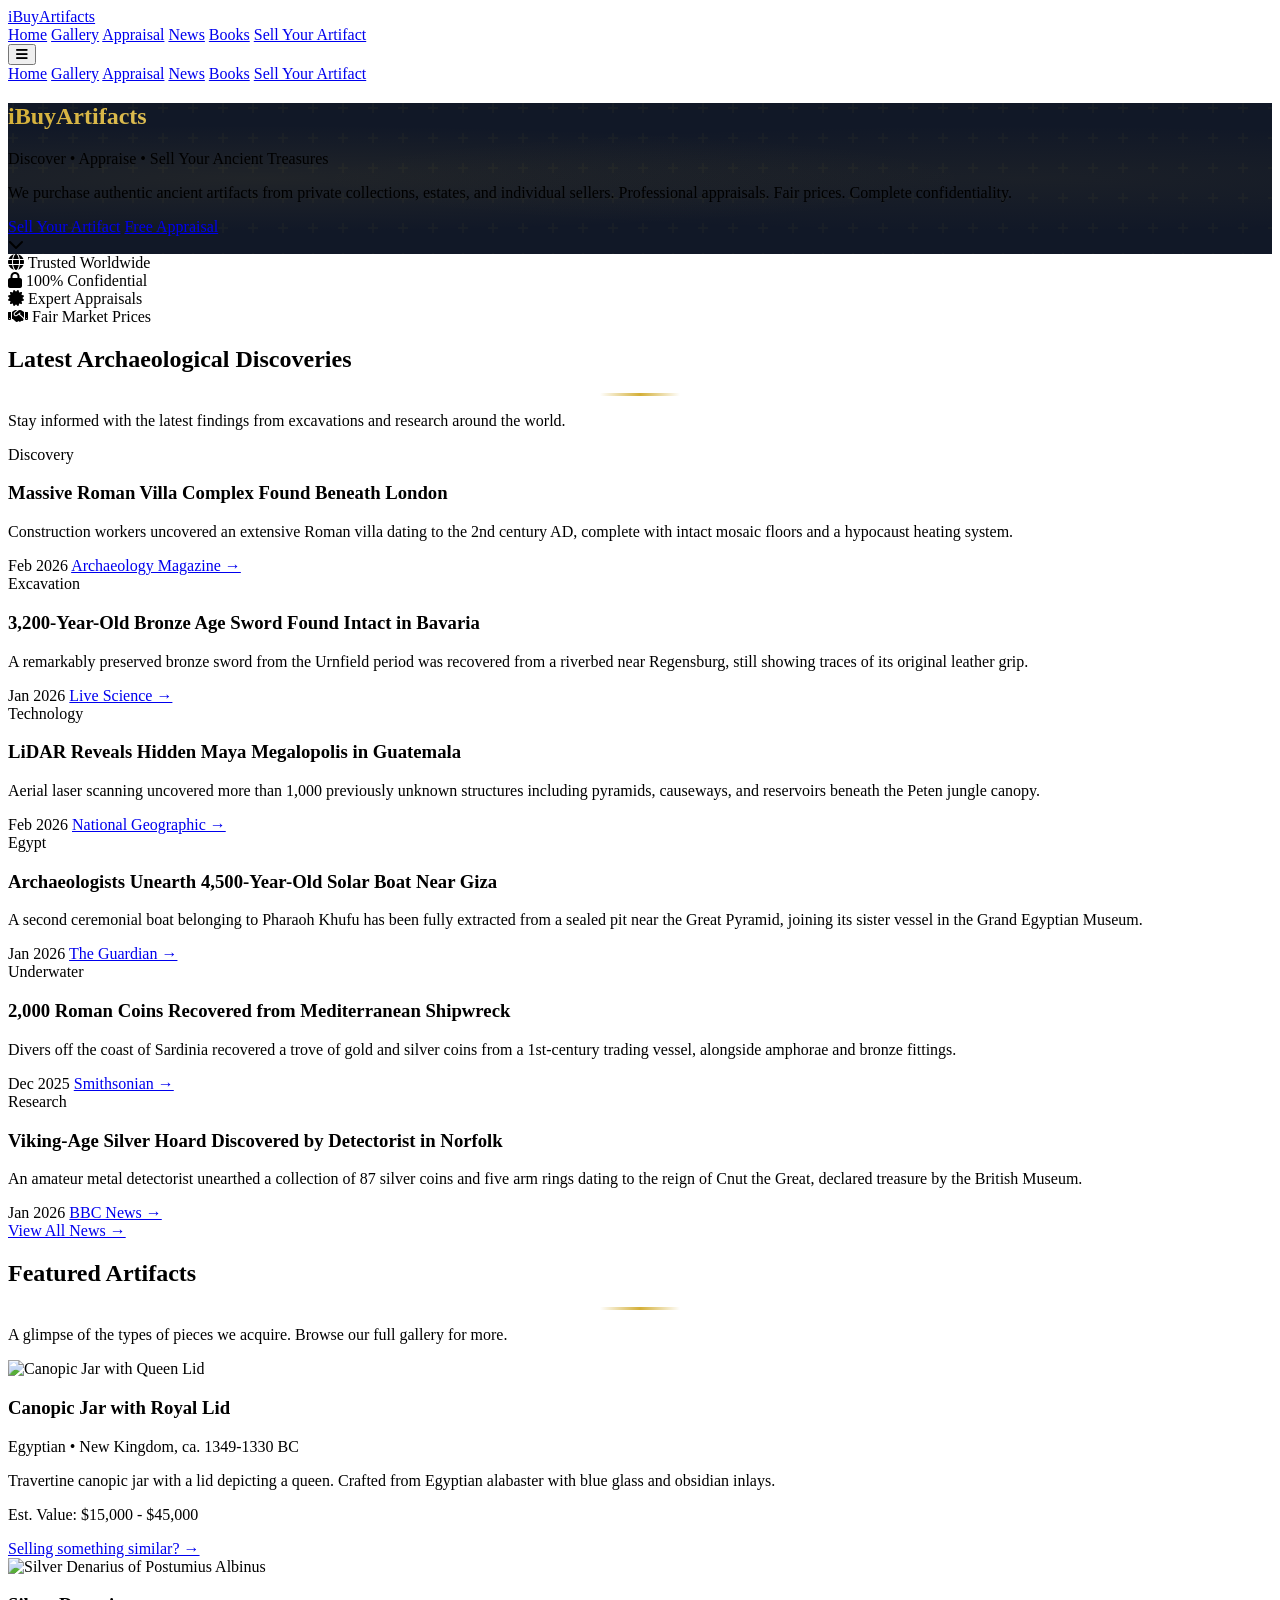
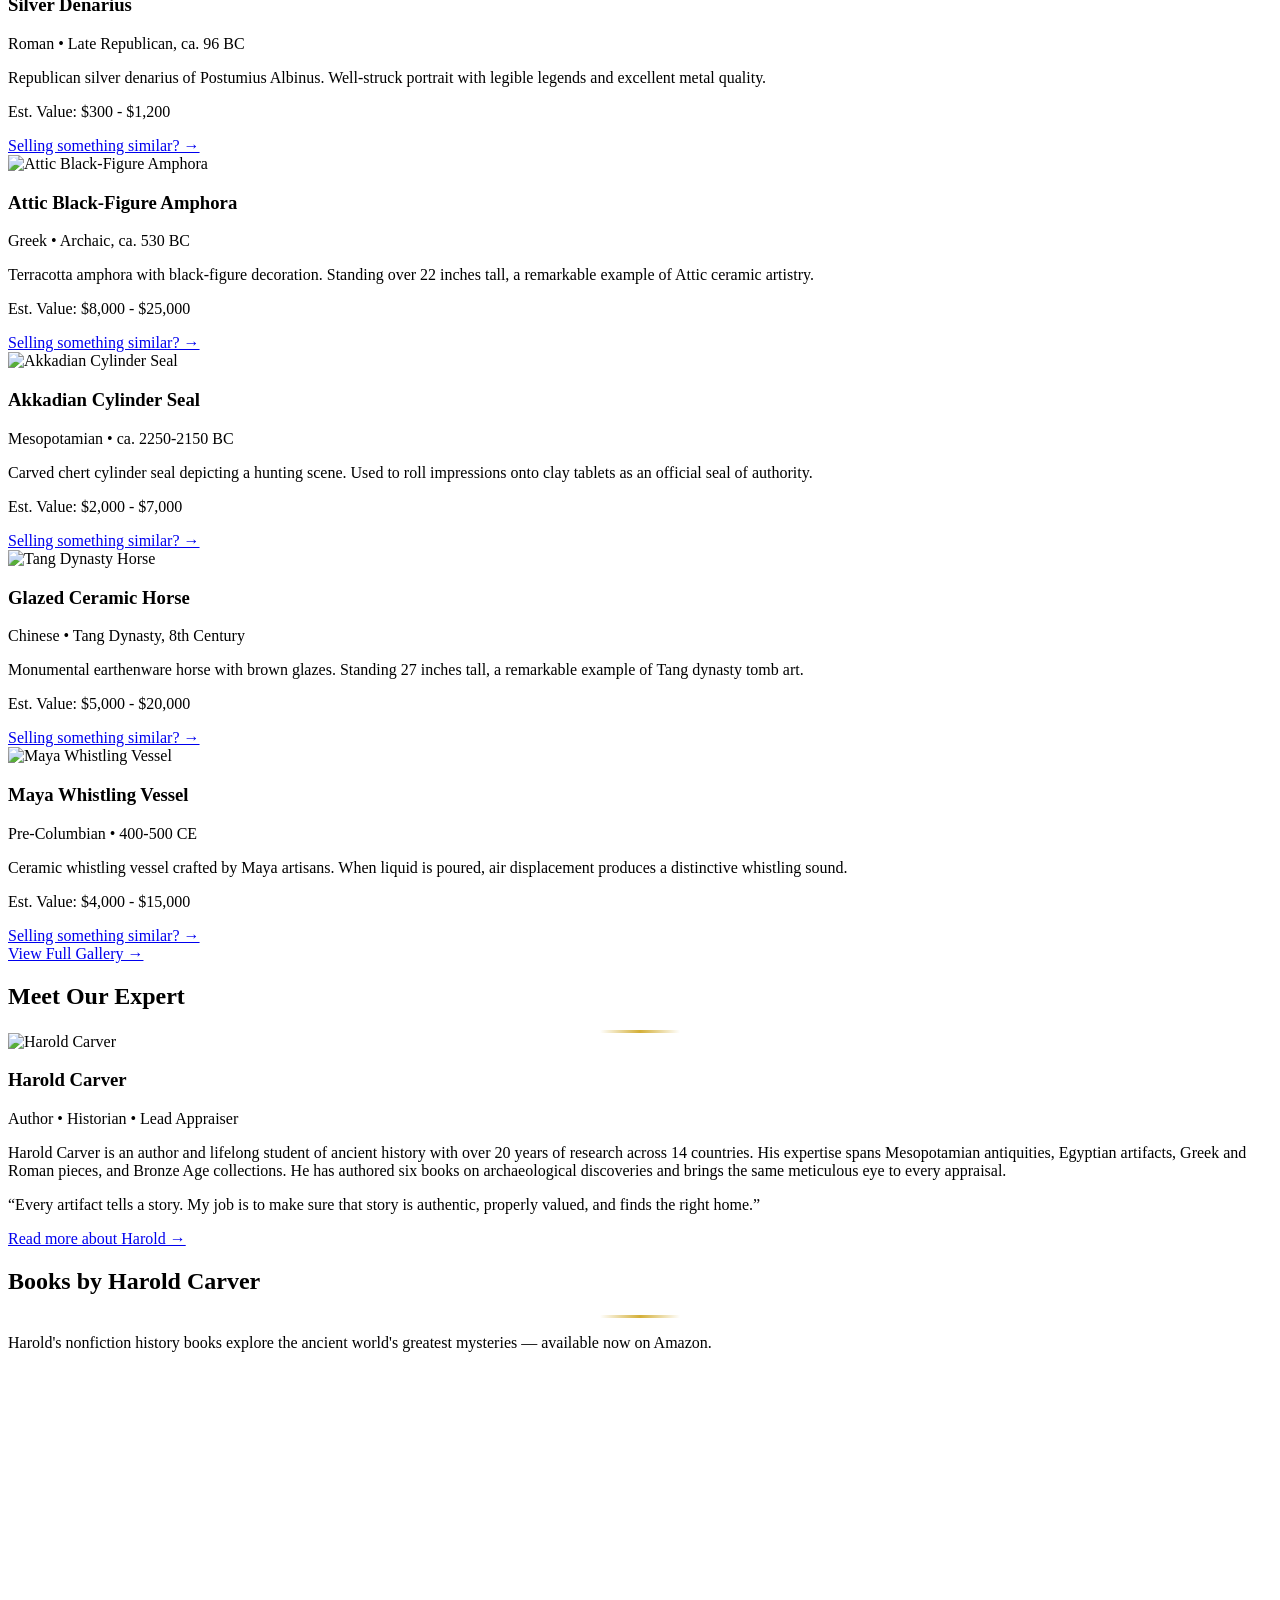
==== commit 0ce4b7bd: "API Worker: Add YouTube API support to fetch_artifacts.py by implementin" ====
--- a/index.html
+++ b/index.html
@@ -303,127 +303,7 @@
         <div class="section-divider mb-4"></div>
         <p class="text-gray-400 max-w-2xl mx-auto fade-in-up">Harold's nonfiction history books explore the ancient world's greatest mysteries — available now on Amazon.</p>
       </div>
-      <div class="grid grid-cols-1 sm:grid-cols-2 lg:grid-cols-4 gap-5 stagger-children">
-
-        <!-- Dead Sea Scrolls -->
-        <a href="https://www.amazon.com/dp/B0GRH24RL3?tag=haroldcarver-20" target="_blank" rel="noopener"
-           class="book-card bg-dark-card rounded-lg overflow-hidden border border-gray-800 hover:border-gold/50 transition group fade-in-up">
-          <div class="bg-gradient-to-br from-gray-800 to-dark-card aspect-[2/3] flex items-end p-4">
-            <div>
-              <span class="text-gold text-xs uppercase tracking-wider font-semibold">Biblical Archaeology</span>
-              <h3 class="font-serif text-lg text-white mt-1 group-hover:text-gold transition">The Dead Sea Scrolls</h3>
-            </div>
-          </div>
-          <div class="p-4">
-            <p class="text-gray-400 text-xs mb-3">The most significant manuscript discovery of the 20th century — decoded.</p>
-            <span class="text-gold text-xs font-semibold">Read on Amazon &rarr;</span>
-          </div>
-        </a>
-
-        <!-- Gobekli Tepe -->
-        <a href="https://www.amazon.com/dp/B0GQH9J3C1?tag=haroldcarver-20" target="_blank" rel="noopener"
-           class="book-card bg-dark-card rounded-lg overflow-hidden border border-gray-800 hover:border-gold/50 transition group fade-in-up">
-          <div class="bg-gradient-to-br from-amber-900/40 to-dark-card aspect-[2/3] flex items-end p-4">
-            <div>
-              <span class="text-gold text-xs uppercase tracking-wider font-semibold">Ancient Mysteries</span>
-              <h3 class="font-serif text-lg text-white mt-1 group-hover:text-gold transition">Gobekli Tepe</h3>
-            </div>
-          </div>
-          <div class="p-4">
-            <p class="text-gray-400 text-xs mb-3">The 12,000-year-old temple that rewrote human prehistory.</p>
-            <span class="text-gold text-xs font-semibold">Read on Amazon &rarr;</span>
-          </div>
-        </a>
-
-        <!-- Epic of Gilgamesh -->
-        <a href="https://www.amazon.com/dp/B0GQH39H98?tag=haroldcarver-20" target="_blank" rel="noopener"
-           class="book-card bg-dark-card rounded-lg overflow-hidden border border-gray-800 hover:border-gold/50 transition group fade-in-up">
-          <div class="bg-gradient-to-br from-blue-900/40 to-dark-card aspect-[2/3] flex items-end p-4">
-            <div>
-              <span class="text-gold text-xs uppercase tracking-wider font-semibold">Mesopotamia</span>
-              <h3 class="font-serif text-lg text-white mt-1 group-hover:text-gold transition">The Epic of Gilgamesh</h3>
-            </div>
-          </div>
-          <div class="p-4">
-            <p class="text-gray-400 text-xs mb-3">Humanity's oldest story — the flood, the gods, and the search for immortality.</p>
-            <span class="text-gold text-xs font-semibold">Read on Amazon &rarr;</span>
-          </div>
-        </a>
-
-        <!-- Sumer -->
-        <a href="https://www.amazon.com/dp/B0GQGS8964?tag=haroldcarver-20" target="_blank" rel="noopener"
-           class="book-card bg-dark-card rounded-lg overflow-hidden border border-gray-800 hover:border-gold/50 transition group fade-in-up">
-          <div class="bg-gradient-to-br from-yellow-900/40 to-dark-card aspect-[2/3] flex items-end p-4">
-            <div>
-              <span class="text-gold text-xs uppercase tracking-wider font-semibold">Ancient Civilizations</span>
-              <h3 class="font-serif text-lg text-white mt-1 group-hover:text-gold transition">Sumer</h3>
-            </div>
-          </div>
-          <div class="p-4">
-            <p class="text-gray-400 text-xs mb-3">The world's first civilization — cities, writing, and the birth of law.</p>
-            <span class="text-gold text-xs font-semibold">Read on Amazon &rarr;</span>
-          </div>
-        </a>
-
-        <!-- Book of Enoch -->
-        <a href="https://www.amazon.com/dp/B0GQH2QW6G?tag=haroldcarver-20" target="_blank" rel="noopener"
-           class="book-card bg-dark-card rounded-lg overflow-hidden border border-gray-800 hover:border-gold/50 transition group fade-in-up">
-          <div class="bg-gradient-to-br from-purple-900/40 to-dark-card aspect-[2/3] flex items-end p-4">
-            <div>
-              <span class="text-gold text-xs uppercase tracking-wider font-semibold">Biblical Mysteries</span>
-              <h3 class="font-serif text-lg text-white mt-1 group-hover:text-gold transition">The Book of Enoch</h3>
-            </div>
-          </div>
-          <div class="p-4">
-            <p class="text-gray-400 text-xs mb-3">The forbidden scripture that shaped Judaism, Christianity, and Islam.</p>
-            <span class="text-gold text-xs font-semibold">Read on Amazon &rarr;</span>
-          </div>
-        </a>
-
-        <!-- Punic Wars -->
-        <a href="https://www.amazon.com/dp/B0GRMJ75W9?tag=haroldcarver-20" target="_blank" rel="noopener"
-           class="book-card bg-dark-card rounded-lg overflow-hidden border border-gray-800 hover:border-gold/50 transition group fade-in-up">
-          <div class="bg-gradient-to-br from-red-900/40 to-dark-card aspect-[2/3] flex items-end p-4">
-            <div>
-              <span class="text-gold text-xs uppercase tracking-wider font-semibold">Ancient Rome</span>
-              <h3 class="font-serif text-lg text-white mt-1 group-hover:text-gold transition">The Punic Wars</h3>
-            </div>
-          </div>
-          <div class="p-4">
-            <p class="text-gray-400 text-xs mb-3">Rome vs Carthage — the century-long struggle that decided the ancient world.</p>
-            <span class="text-gold text-xs font-semibold">Read on Amazon &rarr;</span>
-          </div>
-        </a>
-
-        <!-- Zoroastrianism (pending) -->
-        <div class="book-card bg-dark-card rounded-lg overflow-hidden border border-gray-800 border-dashed fade-in-up opacity-80">
-          <div class="bg-gradient-to-br from-orange-900/30 to-dark-card aspect-[2/3] flex items-end p-4">
-            <div>
-              <span class="text-gold/60 text-xs uppercase tracking-wider font-semibold">Ancient Religion</span>
-              <h3 class="font-serif text-lg text-white/70 mt-1">Zoroastrianism</h3>
-            </div>
-          </div>
-          <div class="p-4">
-            <p class="text-gray-500 text-xs mb-3">The world's first monotheistic religion — coming soon.</p>
-            <span class="text-gold/50 text-xs font-semibold">Publishing Soon</span>
-          </div>
-        </div>
-
-        <!-- Library of Alexandria (pending) -->
-        <div class="book-card bg-dark-card rounded-lg overflow-hidden border border-gray-800 border-dashed fade-in-up opacity-80">
-          <div class="bg-gradient-to-br from-cyan-900/30 to-dark-card aspect-[2/3] flex items-end p-4">
-            <div>
-              <span class="text-gold/60 text-xs uppercase tracking-wider font-semibold">Lost Knowledge</span>
-              <h3 class="font-serif text-lg text-white/70 mt-1">Library of Alexandria</h3>
-            </div>
-          </div>
-          <div class="p-4">
-            <p class="text-gray-500 text-xs mb-3">The greatest repository of knowledge ever assembled — and what we truly lost.</p>
-            <span class="text-gold/50 text-xs font-semibold">Publishing Soon</span>
-          </div>
-        </div>
-
-      </div>
+      <div class="grid grid-cols-1 sm:grid-cols-2 lg:grid-cols-3 gap-6 stagger-children" id="books-grid"></div>
       <div class="text-center mt-10">
         <a href="https://www.amazon.com/s?k=harold+carver+history&tag=haroldcarver-20" target="_blank" rel="noopener"
            class="inline-block bg-gold/10 border border-gold/30 text-gold px-8 py-3 rounded-lg font-medium hover:bg-gold hover:text-dark transition">
@@ -432,6 +312,31 @@
       </div>
     </div>
   </section>
+  <script>
+  fetch('/books_data.json')
+    .then(r => r.json())
+    .then(books => {
+      const grid = document.getElementById('books-grid');
+      const showStatuses = ['live', 'pending_review', 'draft_saved'];
+      books.filter(b => showStatuses.includes(b.status)).forEach(book => {
+        const card = document.createElement('a');
+        card.href = book.amazon_link;
+        card.target = '_blank';
+        card.rel = 'noopener';
+        card.className = 'artifact-card bg-dark-card rounded-lg overflow-hidden border border-gray-800 hover:border-gold/50 transition group fade-in-up';
+        card.innerHTML = `
+          <div class="img-zoom aspect-[2/3] bg-dark-lighter">
+            <img src="${book.image_url}" alt="${book.title}" class="w-full h-full object-cover" loading="lazy">
+          </div>
+          <div class="p-5">
+            <h3 class="font-serif text-lg text-white mb-2 group-hover:text-gold transition">${book.title}</h3>
+            <p class="text-gold text-sm mb-2">By Harold Carver</p>
+            <span class="text-gold text-sm font-semibold">Read on Amazon &rarr;</span>
+          </div>`;
+        grid.appendChild(card);
+      });
+    });
+  </script>
 
   <section class="py-20">
     <div class="max-w-7xl mx-auto px-4">
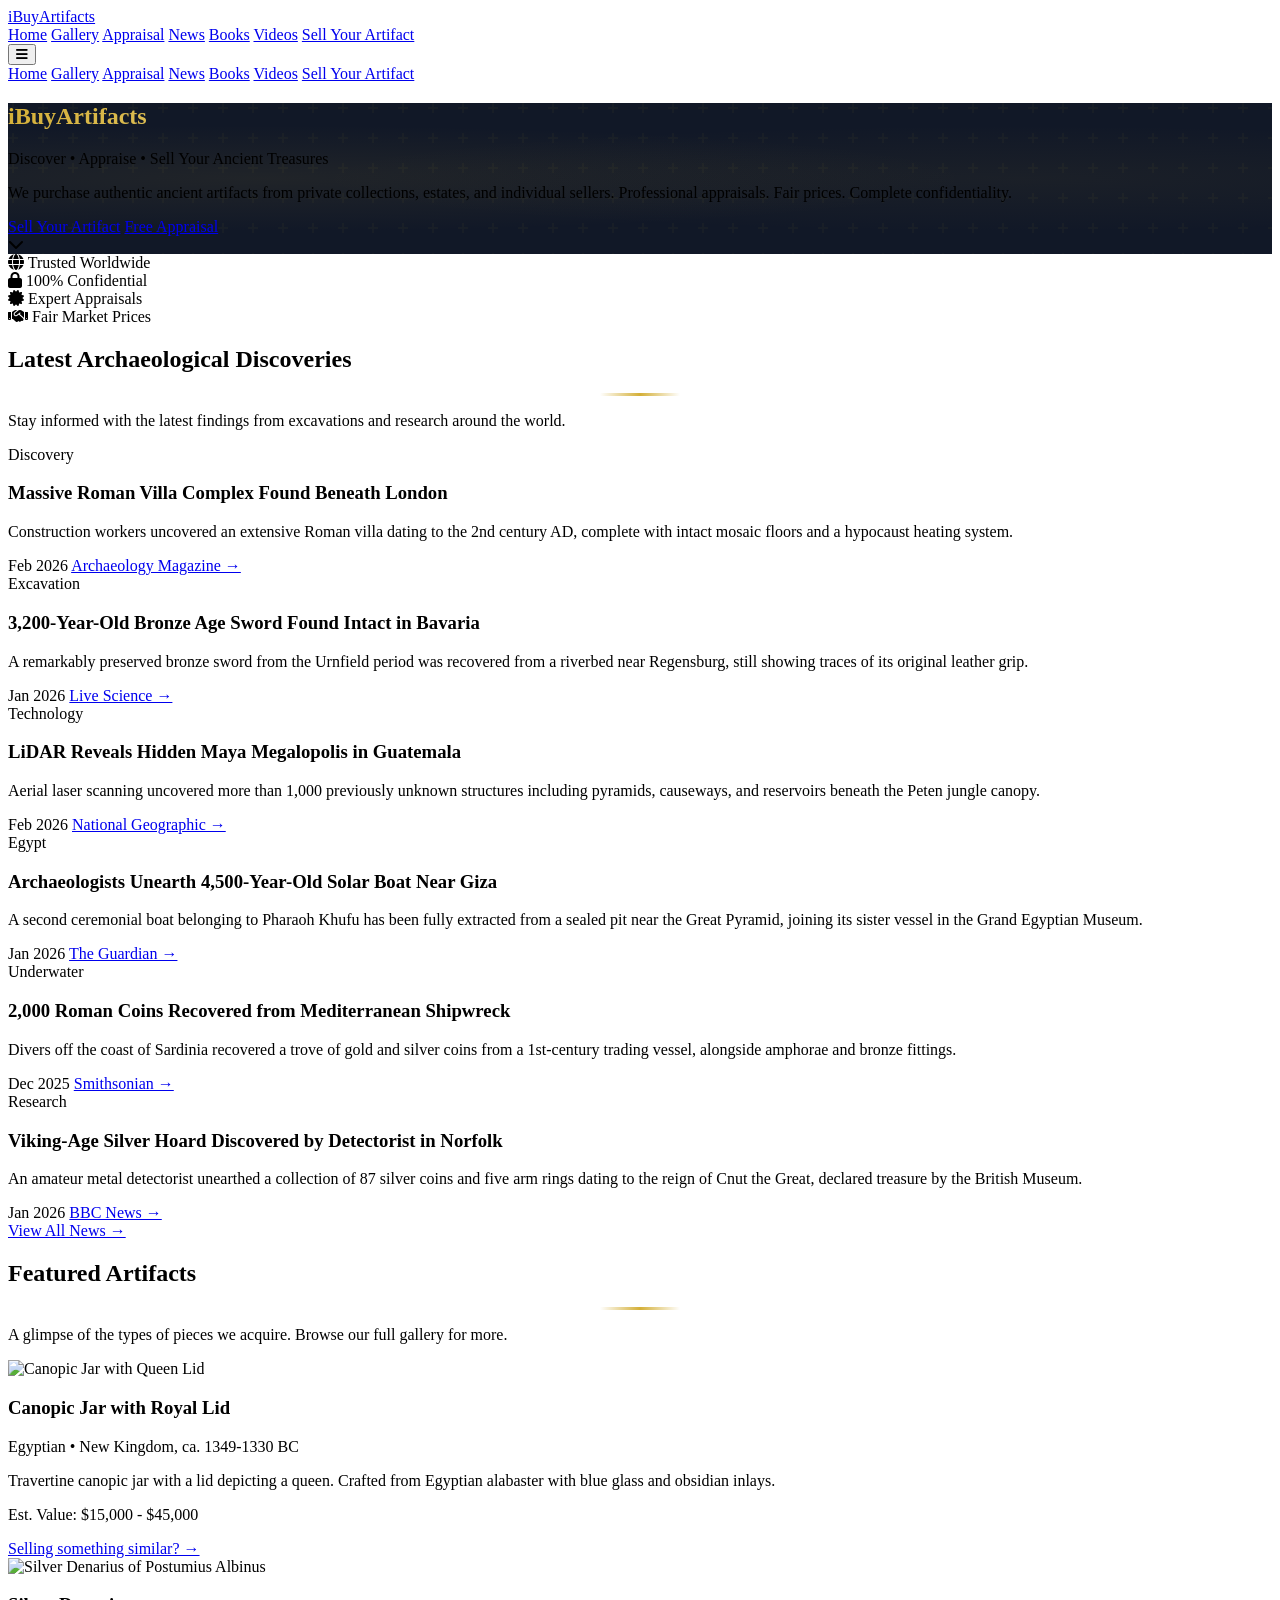
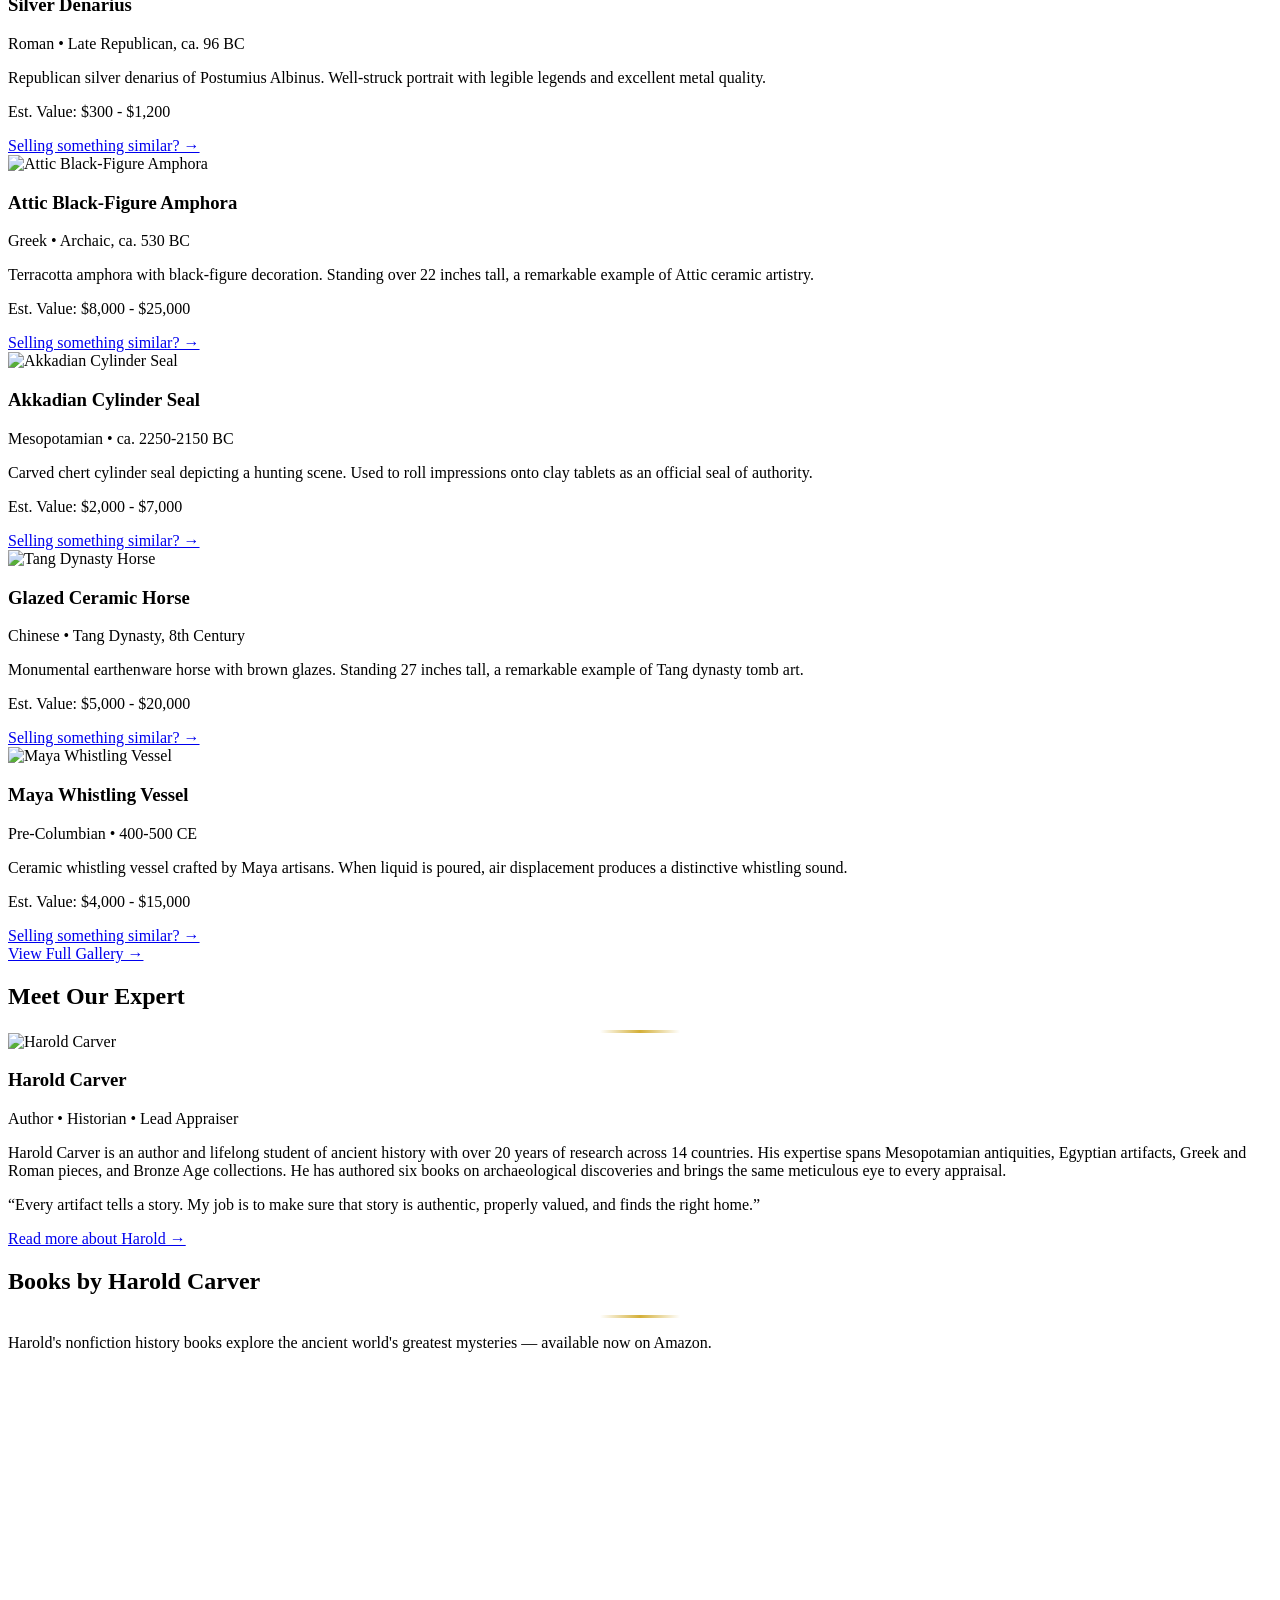
==== commit 75a638c2: "API Worker: Add loadYouTubeVideos() function to js/main.js to load youtu" ====
--- a/index.html
+++ b/index.html
@@ -56,6 +56,7 @@
           <a href="/appraisal.html" class="nav-link text-gray-300 hover:text-gold transition">Appraisal</a>
           <a href="/news.html" class="nav-link text-gray-300 hover:text-gold transition">News</a>
           <a href="/#books" class="nav-link text-gray-300 hover:text-gold transition">Books</a>
+          <a href="/#videos" class="nav-link text-gray-300 hover:text-gold transition">Videos</a>
           <a href="/sell.html" class="bg-gold text-dark px-5 py-2 rounded-lg font-semibold hover:bg-gold-light transition">Sell Your Artifact</a>
         </div>
         <button id="mobile-menu-btn" class="md:hidden text-gold text-2xl" aria-label="Toggle menu">
@@ -70,6 +71,7 @@
         <a href="/appraisal.html" class="block text-gray-300 hover:text-gold py-2">Appraisal</a>
         <a href="/news.html" class="block text-gray-300 hover:text-gold py-2">News</a>
         <a href="/#books" class="block text-gray-300 hover:text-gold py-2">Books</a>
+        <a href="/#videos" class="block text-gray-300 hover:text-gold py-2">Videos</a>
         <a href="/sell.html" class="block bg-gold text-dark px-4 py-2 rounded-lg text-center font-semibold">Sell Your Artifact</a>
       </div>
     </div>
@@ -338,6 +340,57 @@
     });
   </script>
 
+  <!-- YouTube Videos -->
+  <section id="videos" class="py-20">
+    <div class="max-w-7xl mx-auto px-4">
+      <div class="text-center mb-12">
+        <h2 class="font-serif text-3xl md:text-4xl text-white mb-4 fade-in-up">Videos by Harold Carver</h2>
+        <div class="section-divider mb-4"></div>
+        <p class="text-gray-400 max-w-2xl mx-auto fade-in-up">Watch Harold explore ancient history, authenticate artifacts, and share stories from the field.</p>
+      </div>
+      <div class="video-grid grid grid-cols-1 sm:grid-cols-2 lg:grid-cols-3 gap-6 stagger-children" id="videos-grid"></div>
+      <div class="text-center mt-10">
+        <a href="https://www.youtube.com/@HaroldCarver-m2t" target="_blank" rel="noopener"
+           class="inline-block bg-gold/10 border border-gold/30 text-gold px-8 py-3 rounded-lg font-medium hover:bg-gold hover:text-dark transition">
+          View All Videos on YouTube &rarr;
+        </a>
+      </div>
+    </div>
+  </section>
+  <script>
+  fetch('/artifacts_data.json')
+    .then(r => r.json())
+    .then(artifacts => {
+      const grid = document.getElementById('videos-grid');
+      const videos = artifacts.filter(a => a.source === 'youtube');
+      videos.forEach(video => {
+        const card = document.createElement('a');
+        card.href = video.video_link;
+        card.target = '_blank';
+        card.rel = 'noopener';
+        card.className = 'artifact-card bg-dark-card rounded-lg overflow-hidden border border-gray-800 hover:border-gold/50 transition group fade-in-up';
+        card.innerHTML = `
+          <div class="img-zoom aspect-video bg-dark-lighter relative">
+            <img src="${video.thumbnail}" alt="${video.title}" class="w-full h-full object-cover" loading="lazy">
+            <div class="absolute inset-0 flex items-center justify-center">
+              <div class="w-14 h-14 bg-black/60 rounded-full flex items-center justify-center group-hover:bg-gold/80 transition">
+                <i class="fas fa-play text-white text-lg ml-1"></i>
+              </div>
+            </div>
+          </div>
+          <div class="p-5">
+            <h3 class="font-serif text-lg text-white mb-2 group-hover:text-gold transition">${video.title}</h3>
+            <p class="text-gray-400 text-sm mb-2 line-clamp-2">${video.description || ''}</p>
+            <div class="flex items-center gap-3 text-xs text-gray-500">
+              ${video.view_count ? `<span><i class="fas fa-eye mr-1"></i>${Number(video.view_count).toLocaleString()} views</span>` : ''}
+              ${video.published_at ? `<span>${new Date(video.published_at).toLocaleDateString('en-US', {month: 'short', year: 'numeric'})}</span>` : ''}
+            </div>
+          </div>`;
+        grid.appendChild(card);
+      });
+    });
+  </script>
+
   <section class="py-20">
     <div class="max-w-7xl mx-auto px-4">
       <div class="text-center mb-12">
@@ -399,6 +452,7 @@
             <li><a href="/sell.html" class="hover:text-gold transition">Sell Your Artifact</a></li>
             <li><a href="/news.html" class="hover:text-gold transition">News</a></li>
             <li><a href="/#books" class="hover:text-gold transition">Books by Harold Carver</a></li>
+            <li><a href="/#videos" class="hover:text-gold transition">Videos</a></li>
             <li><a href="https://haroldcarver.info" target="_blank" class="hover:text-gold transition">Harold Carver (Author)</a></li>
           </ul>
         </div>
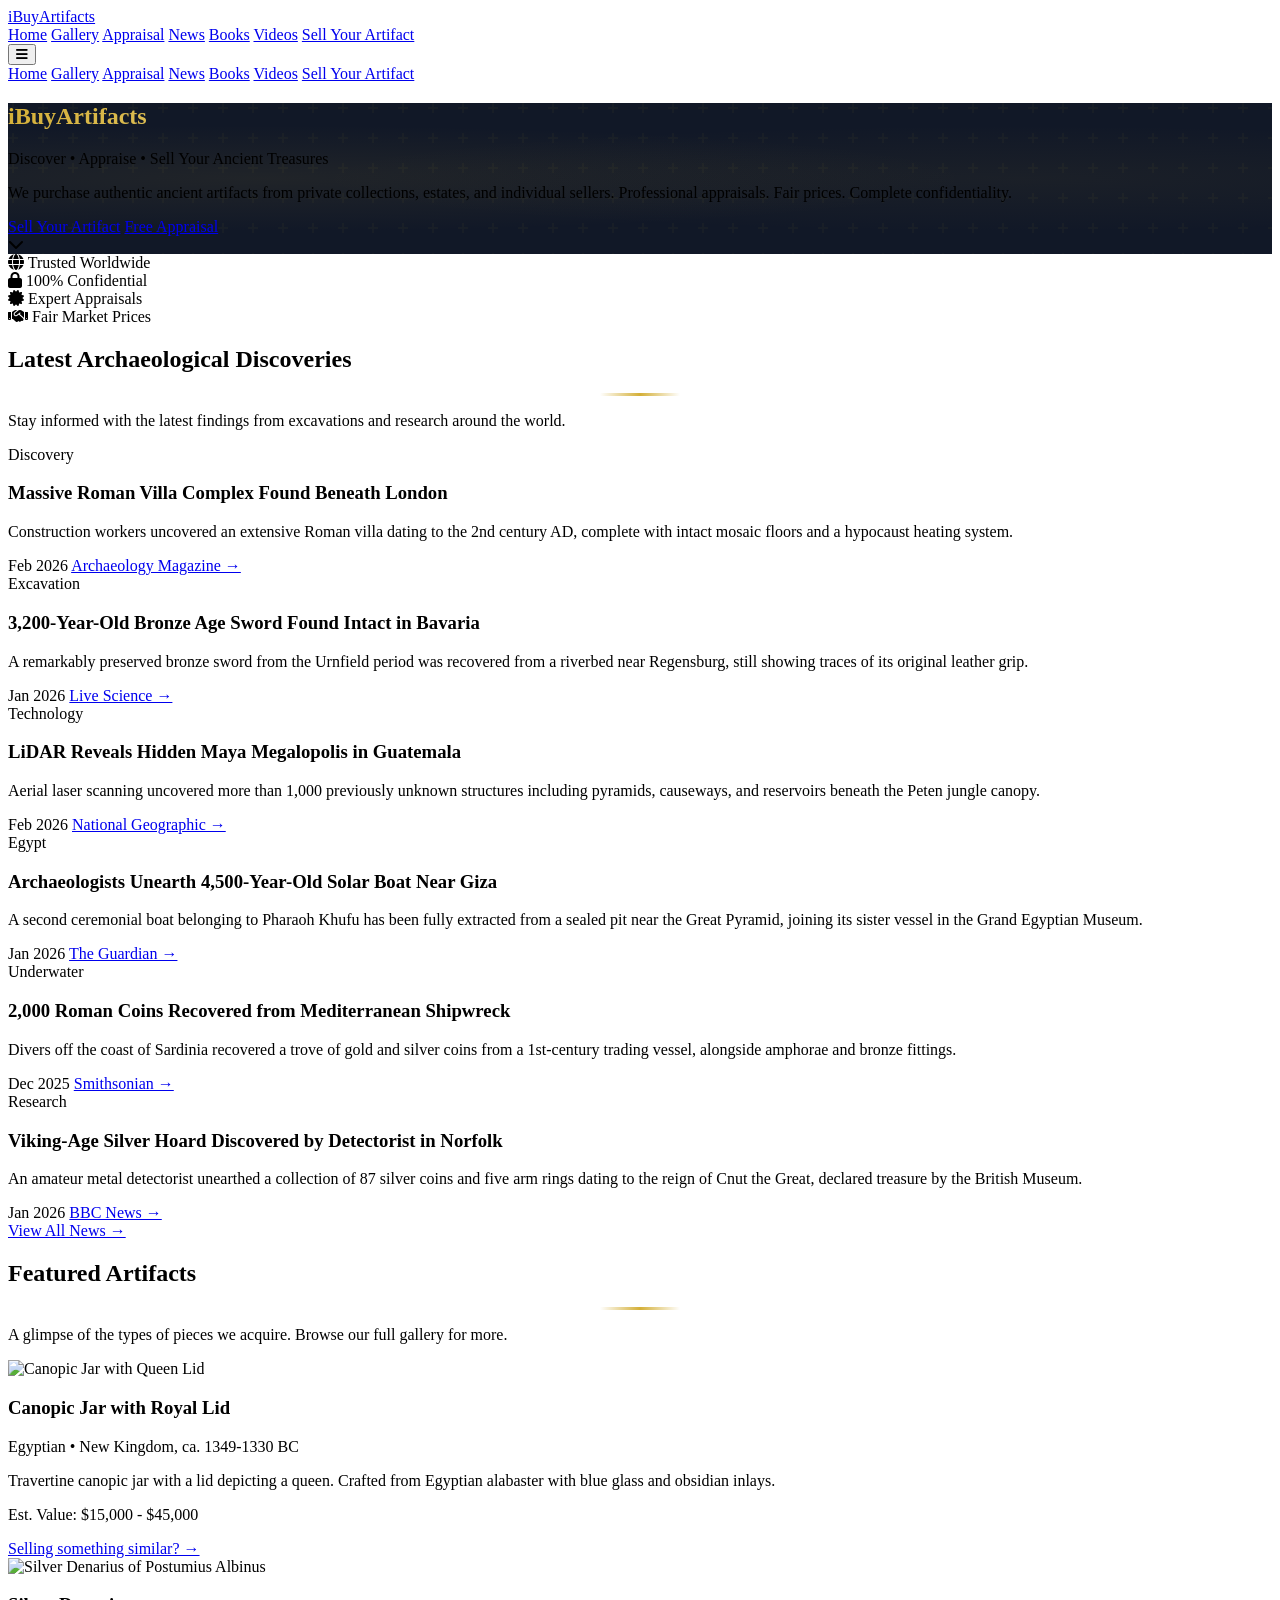
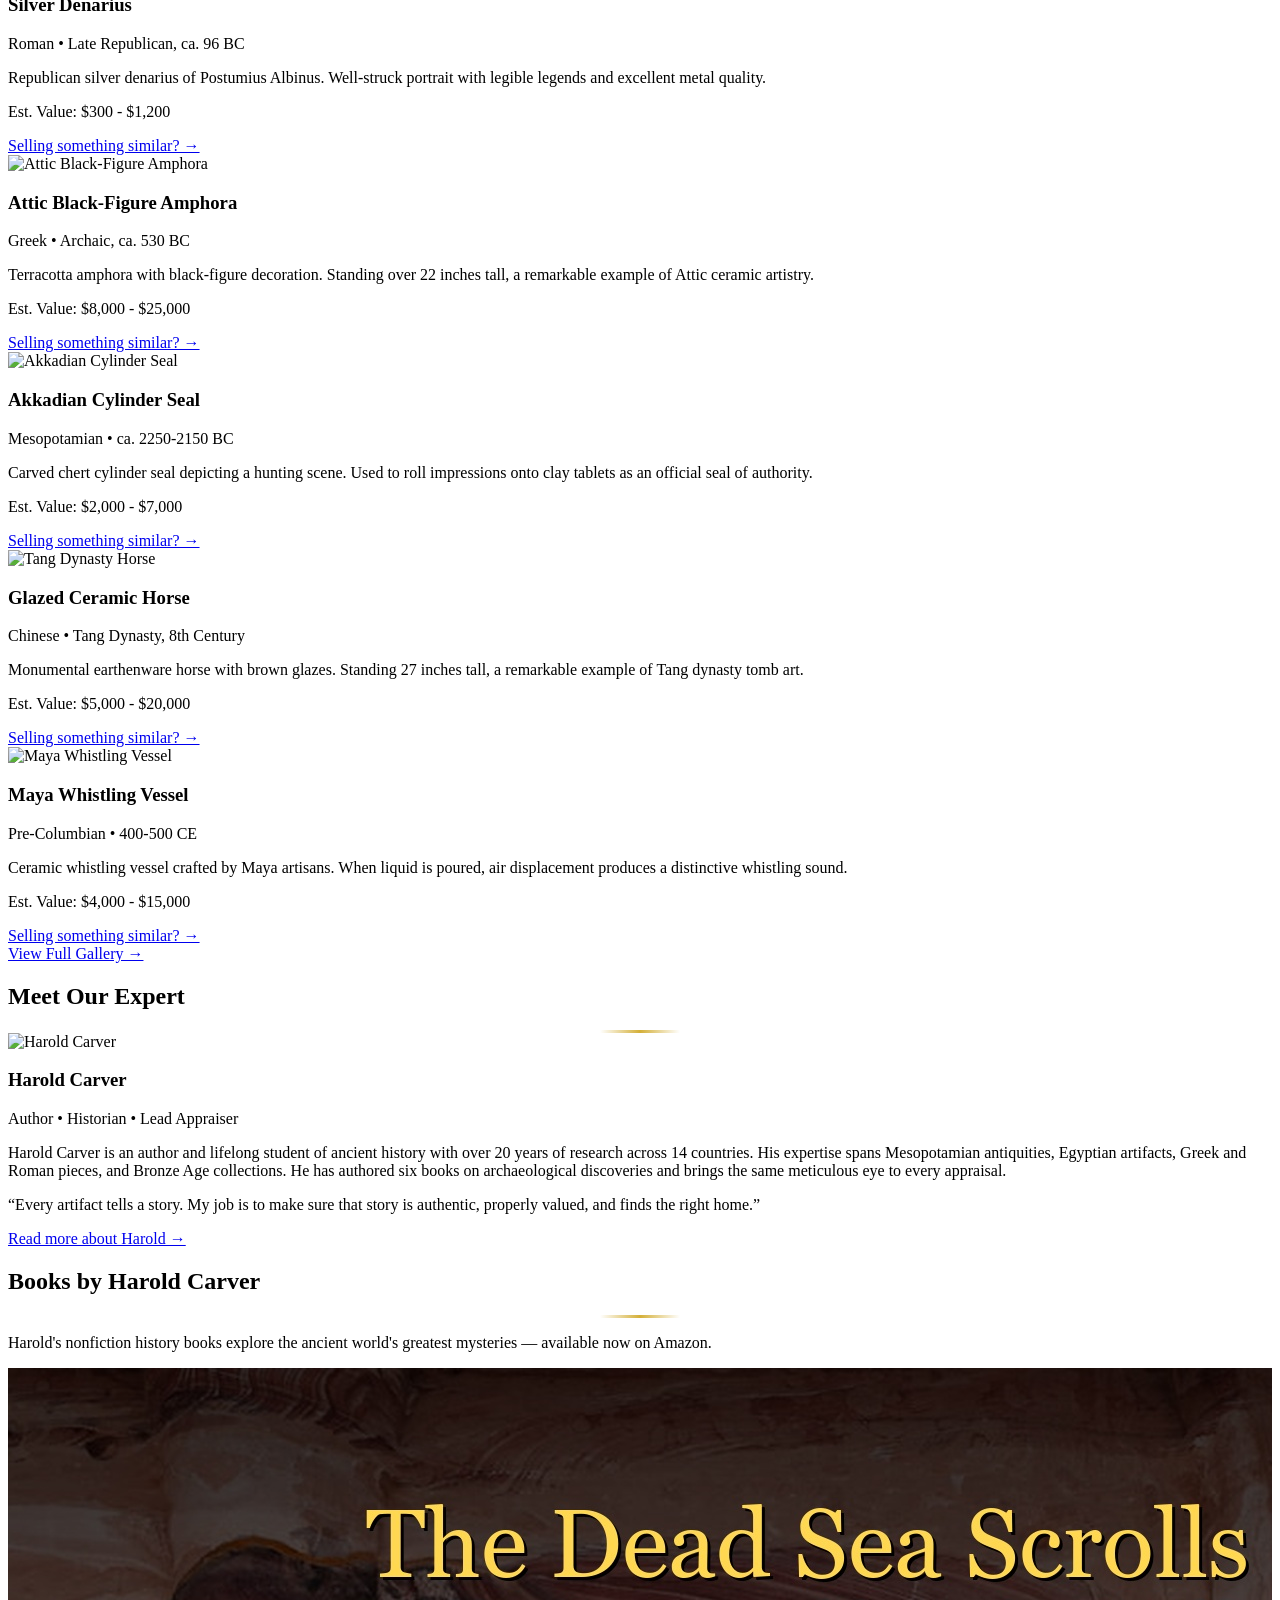
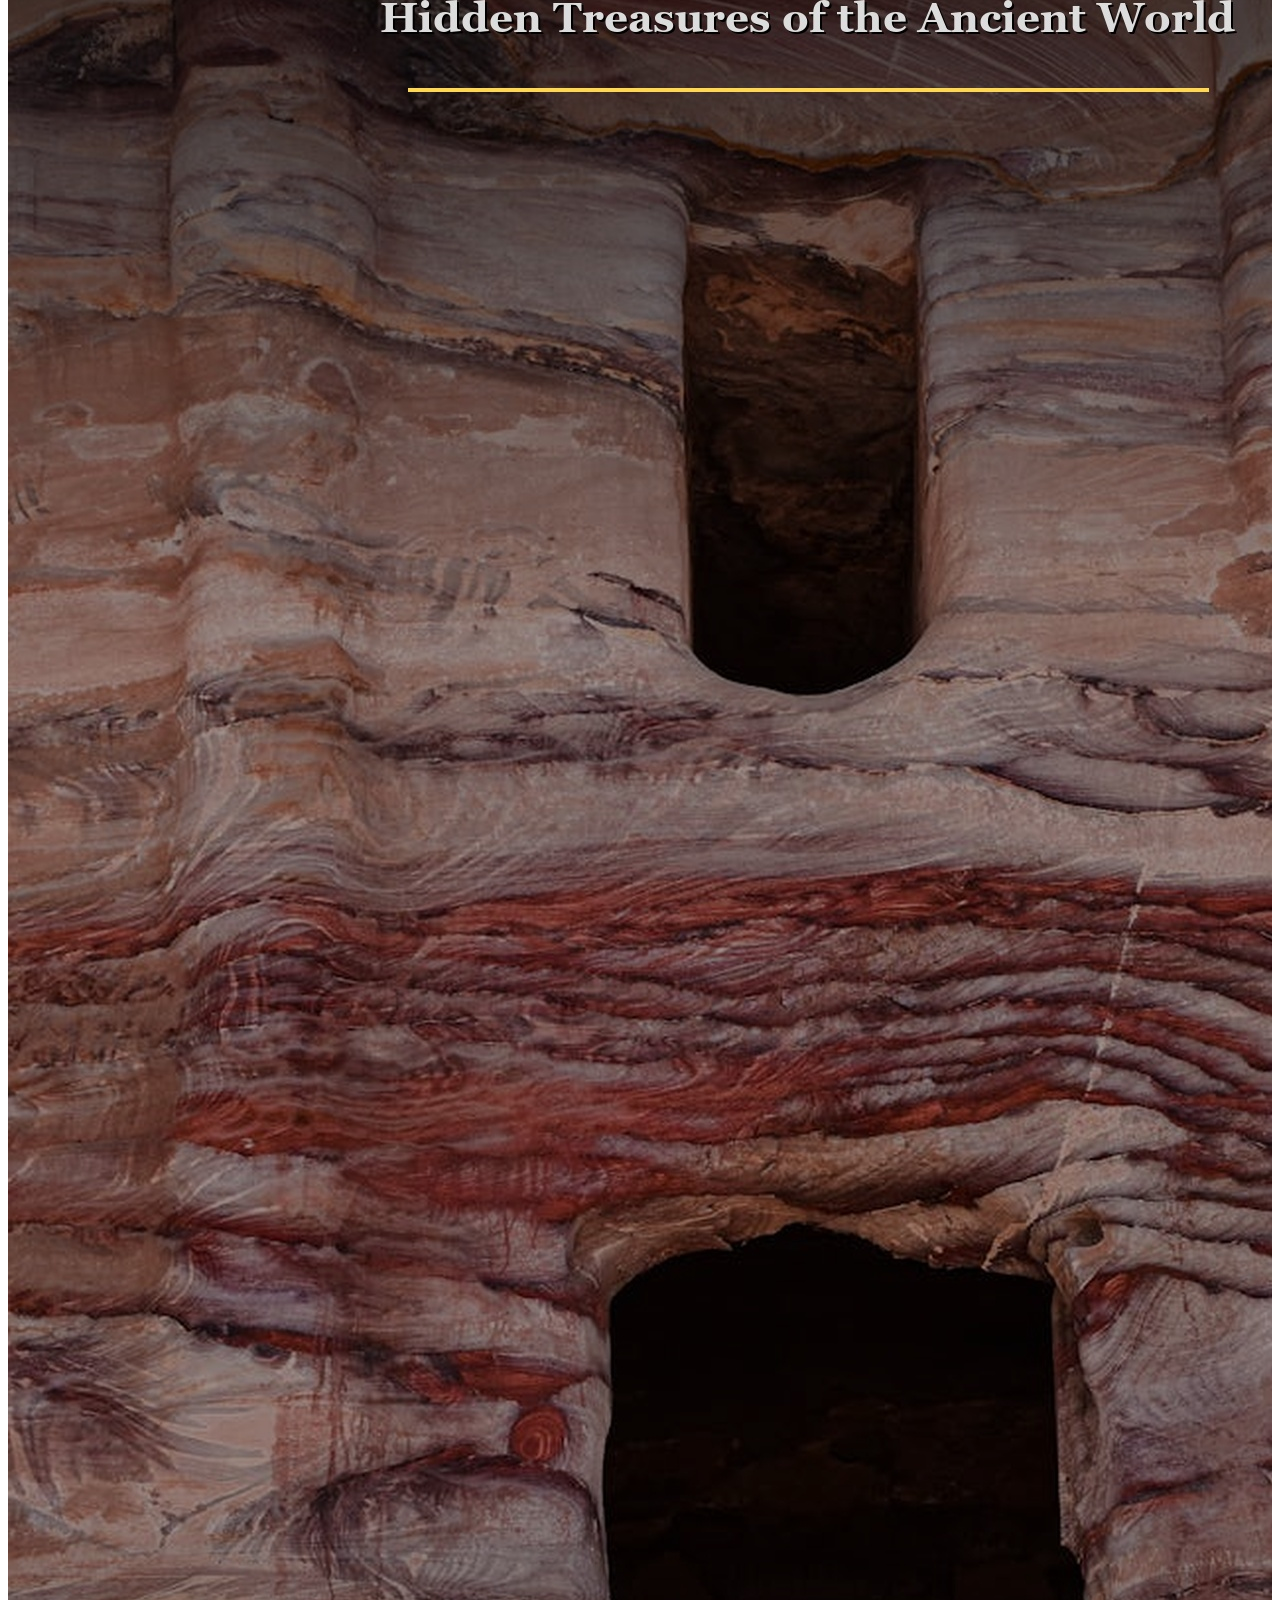
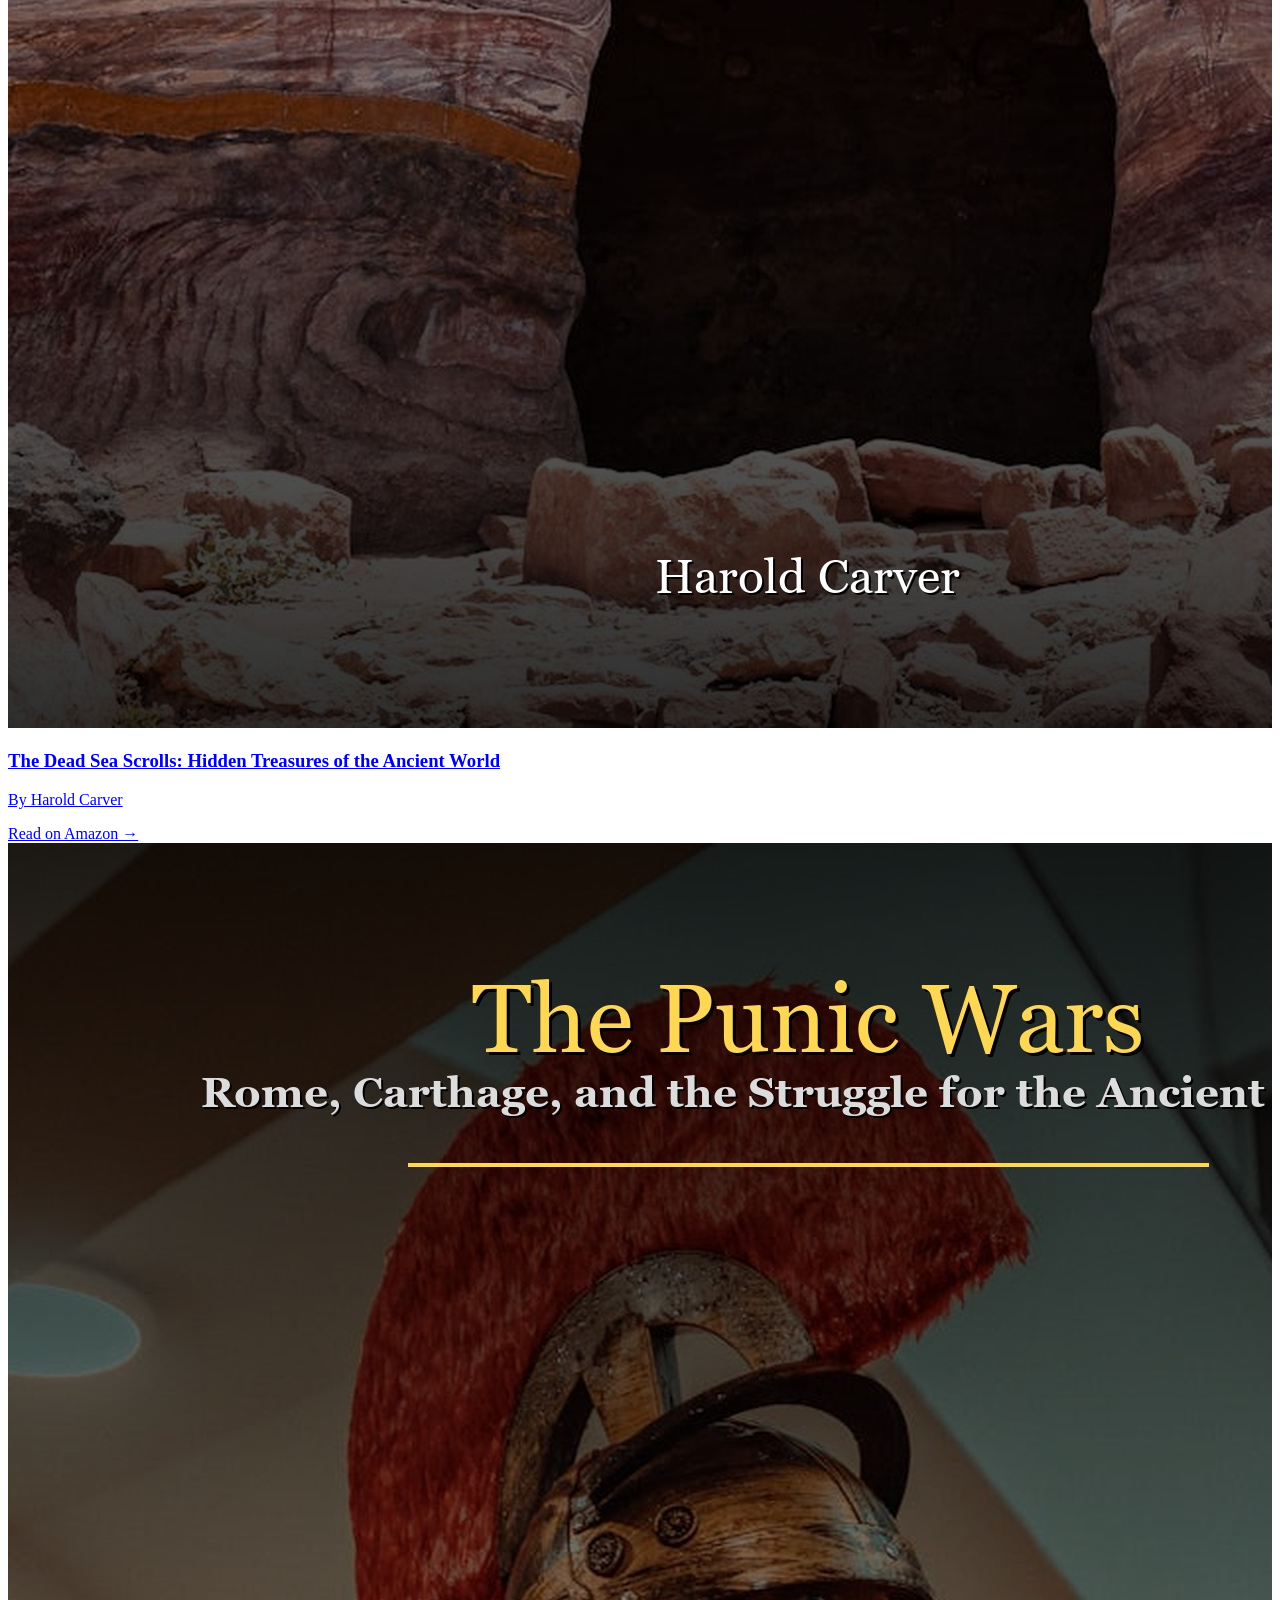
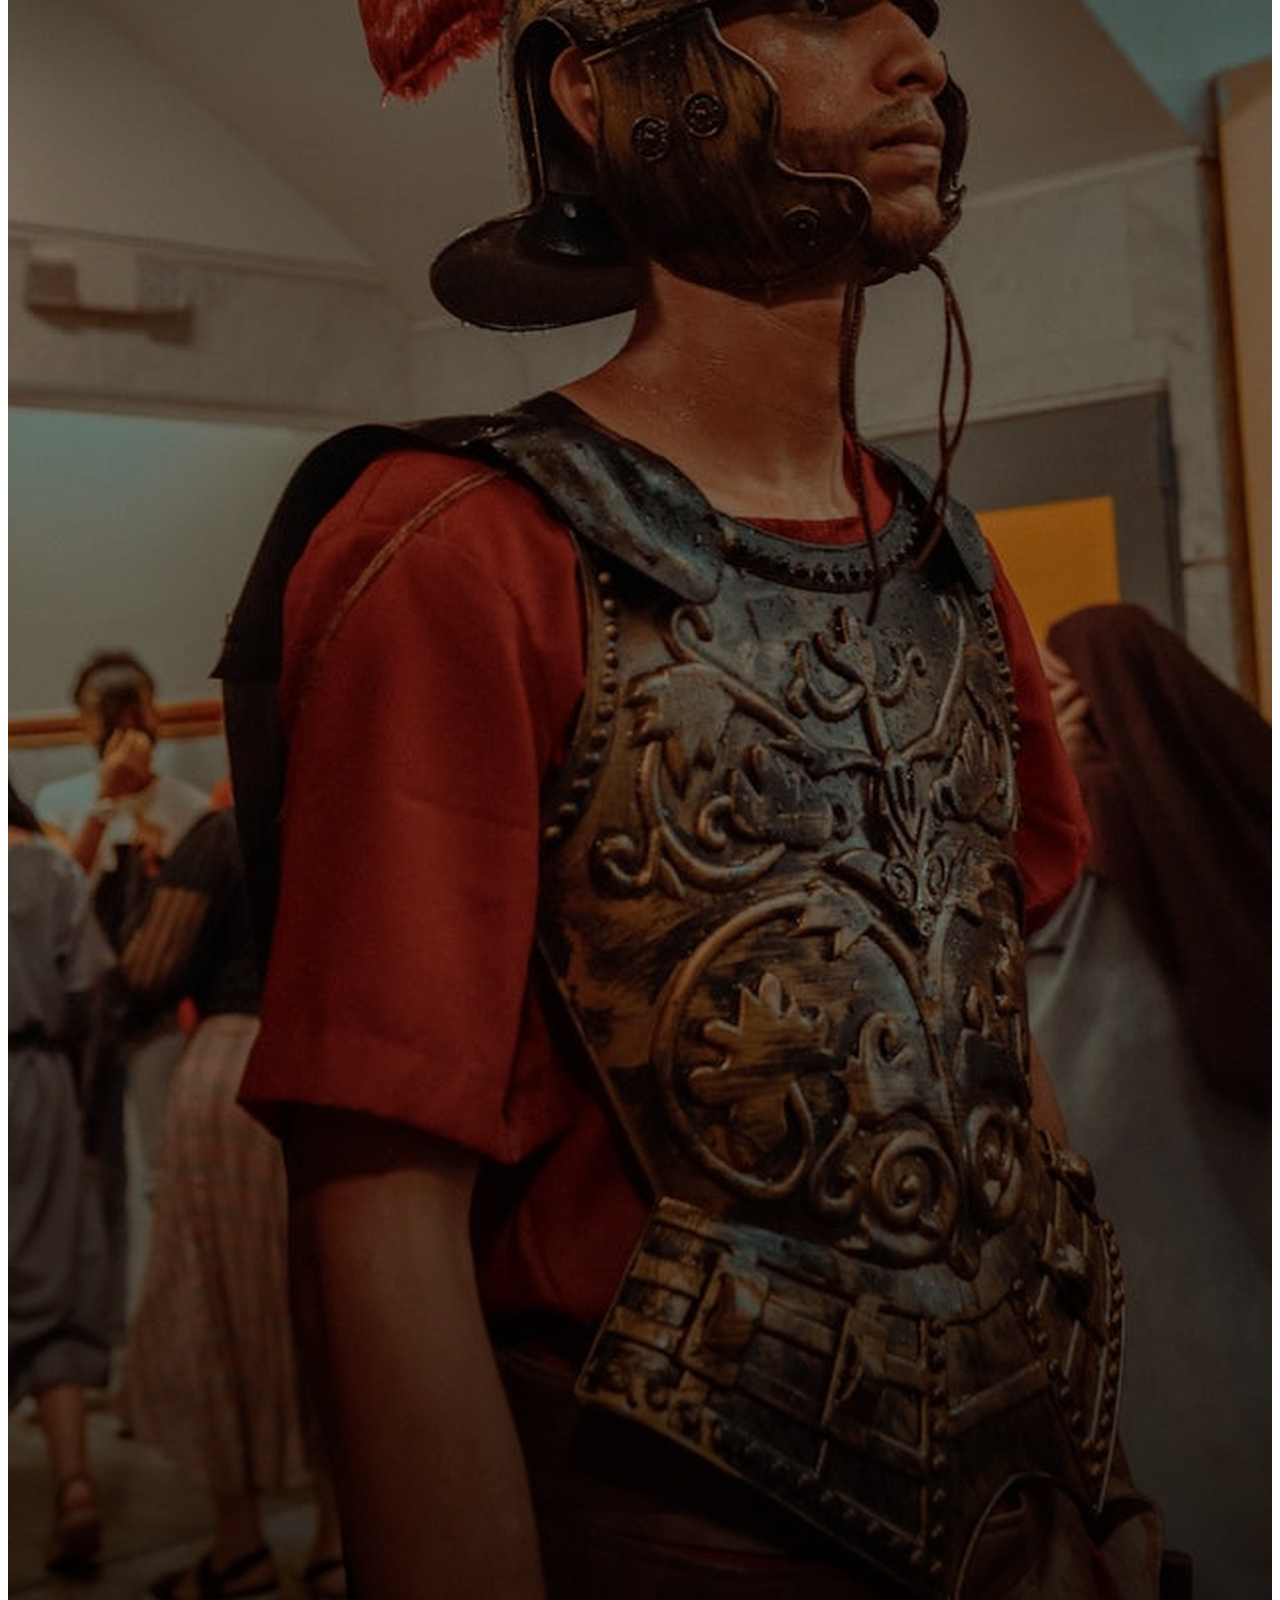
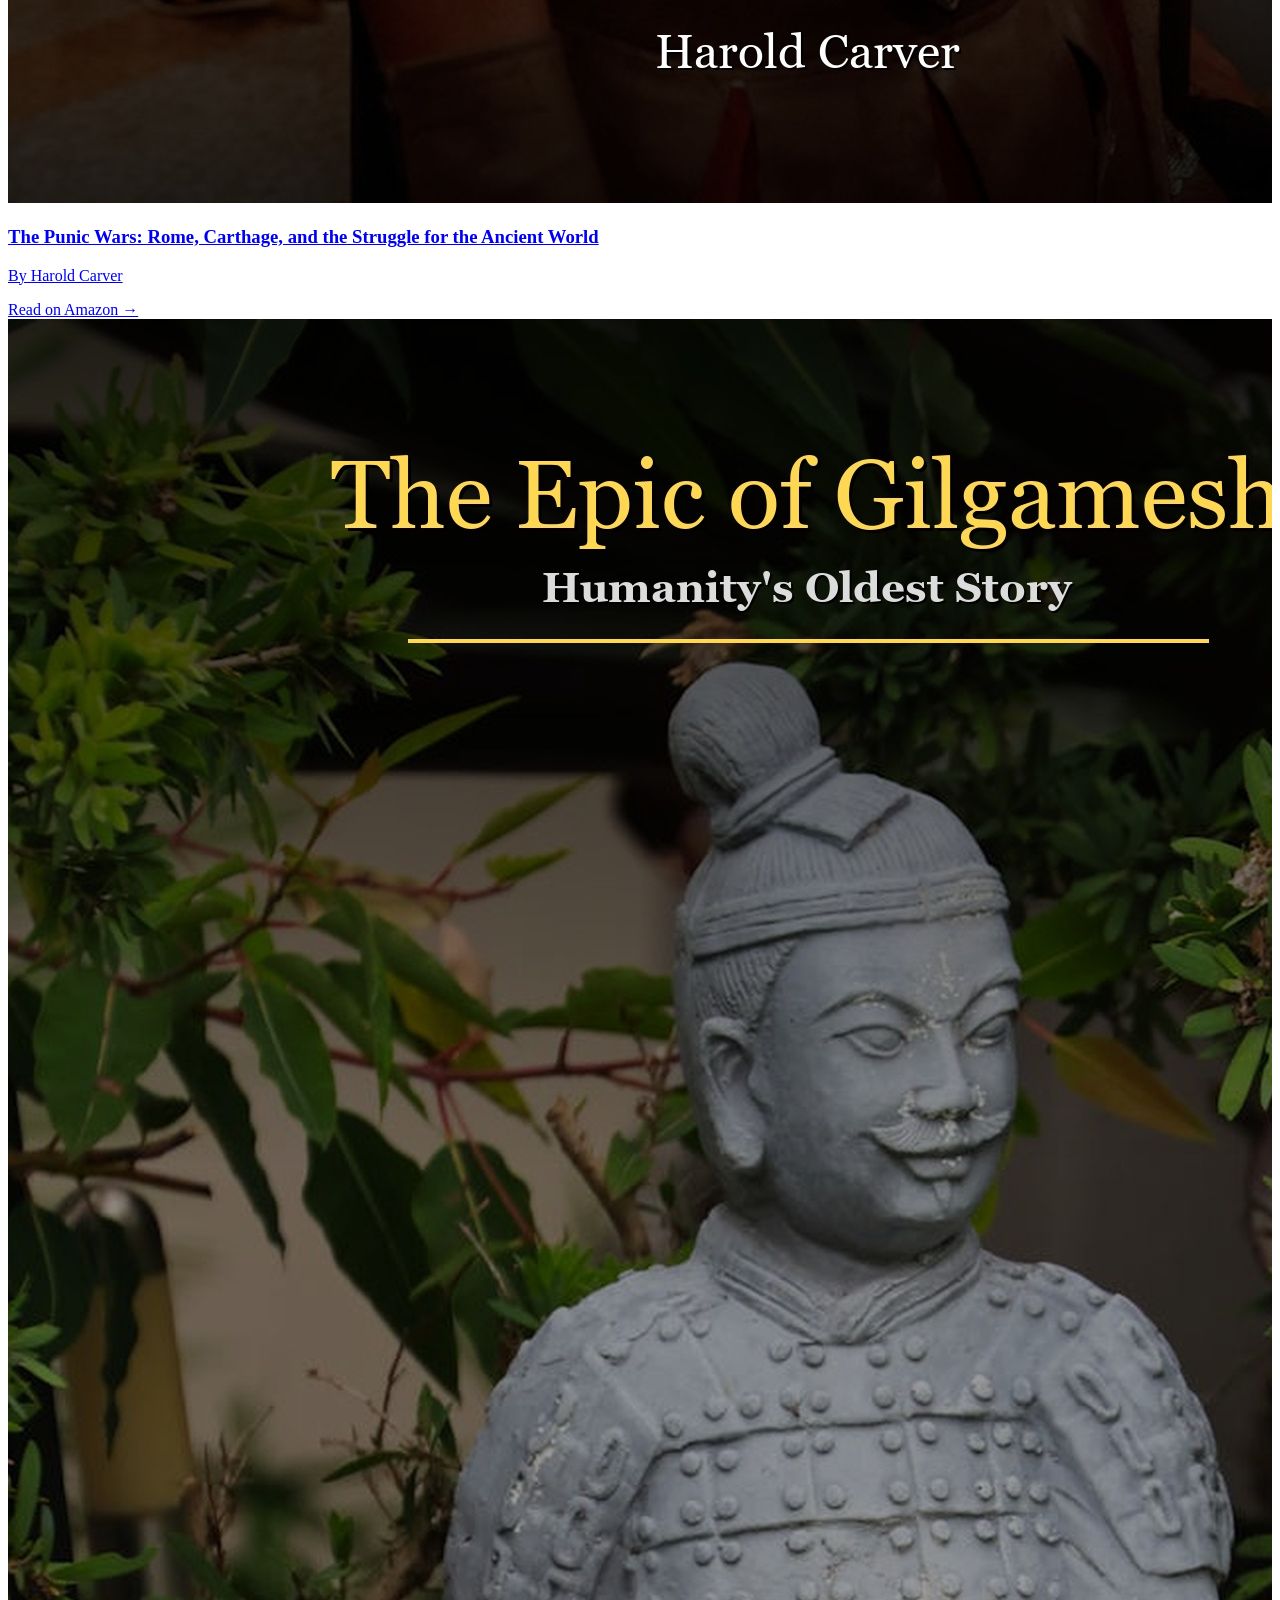
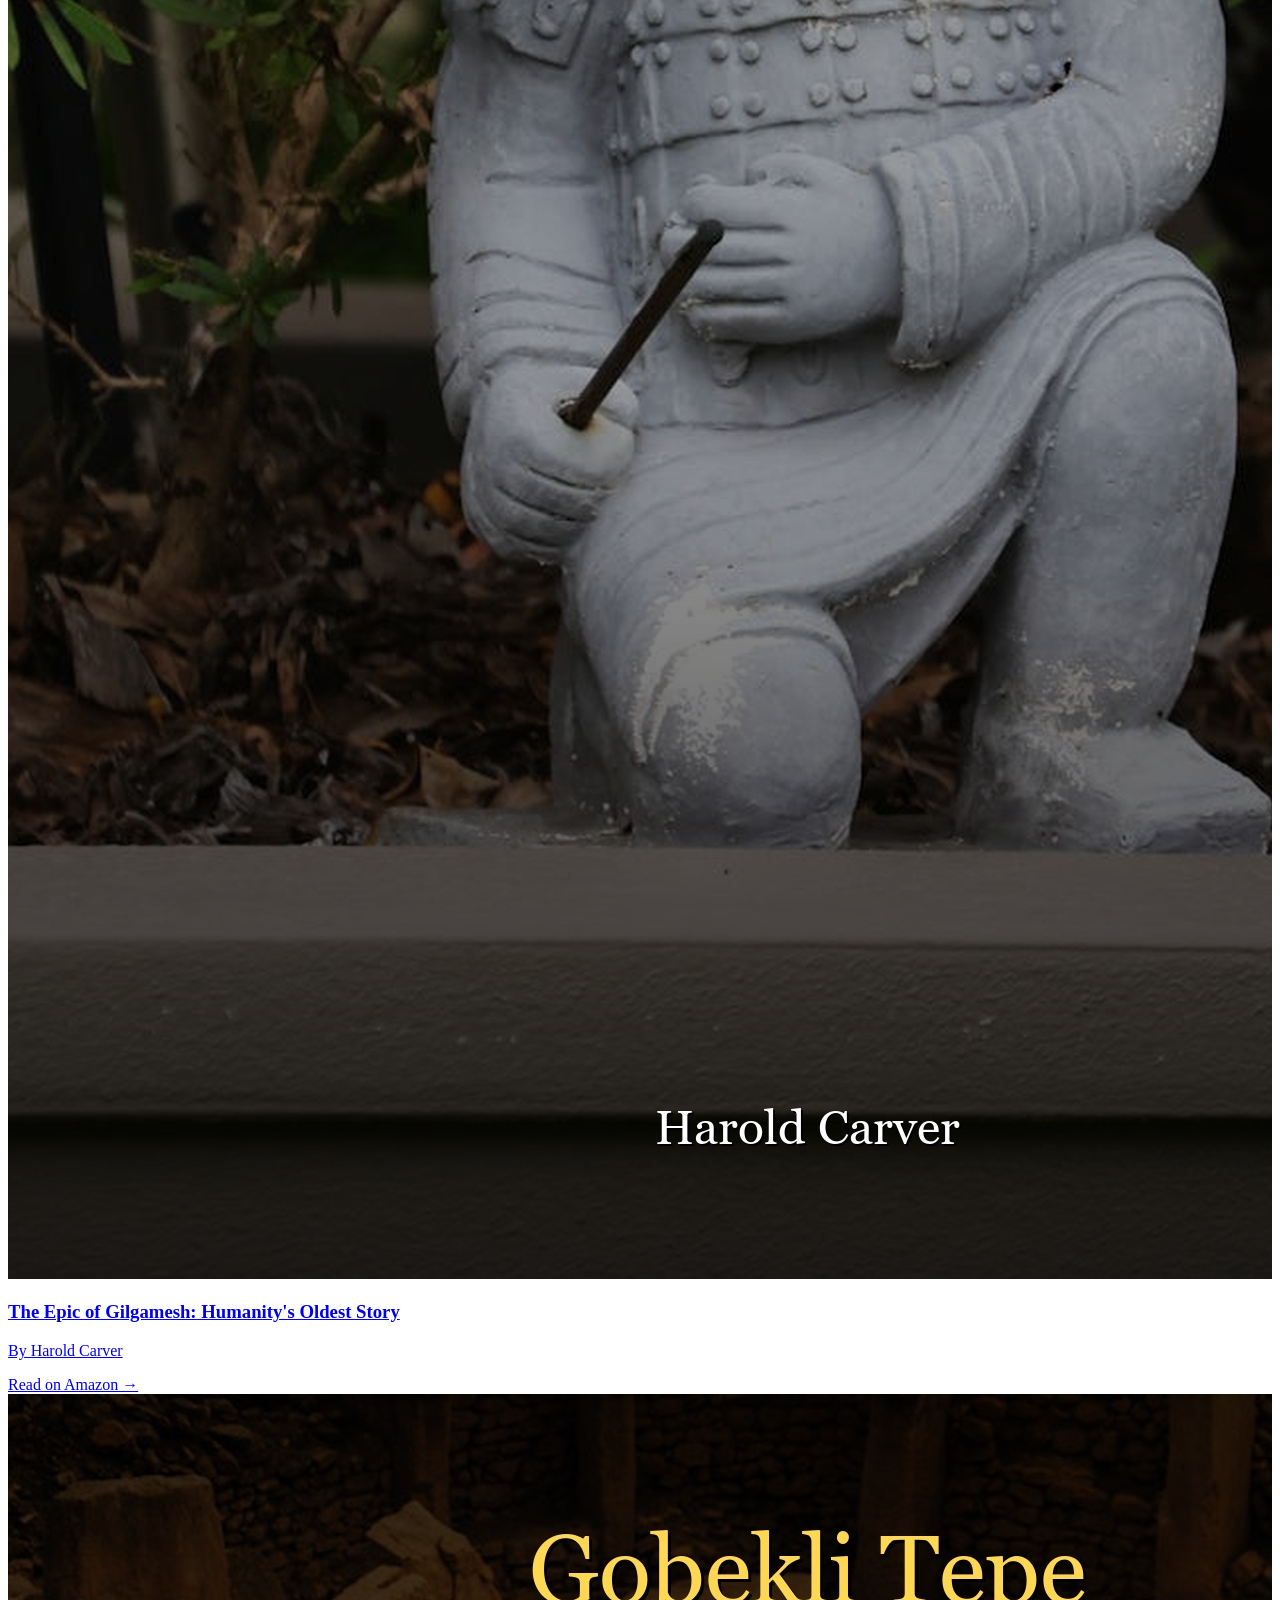
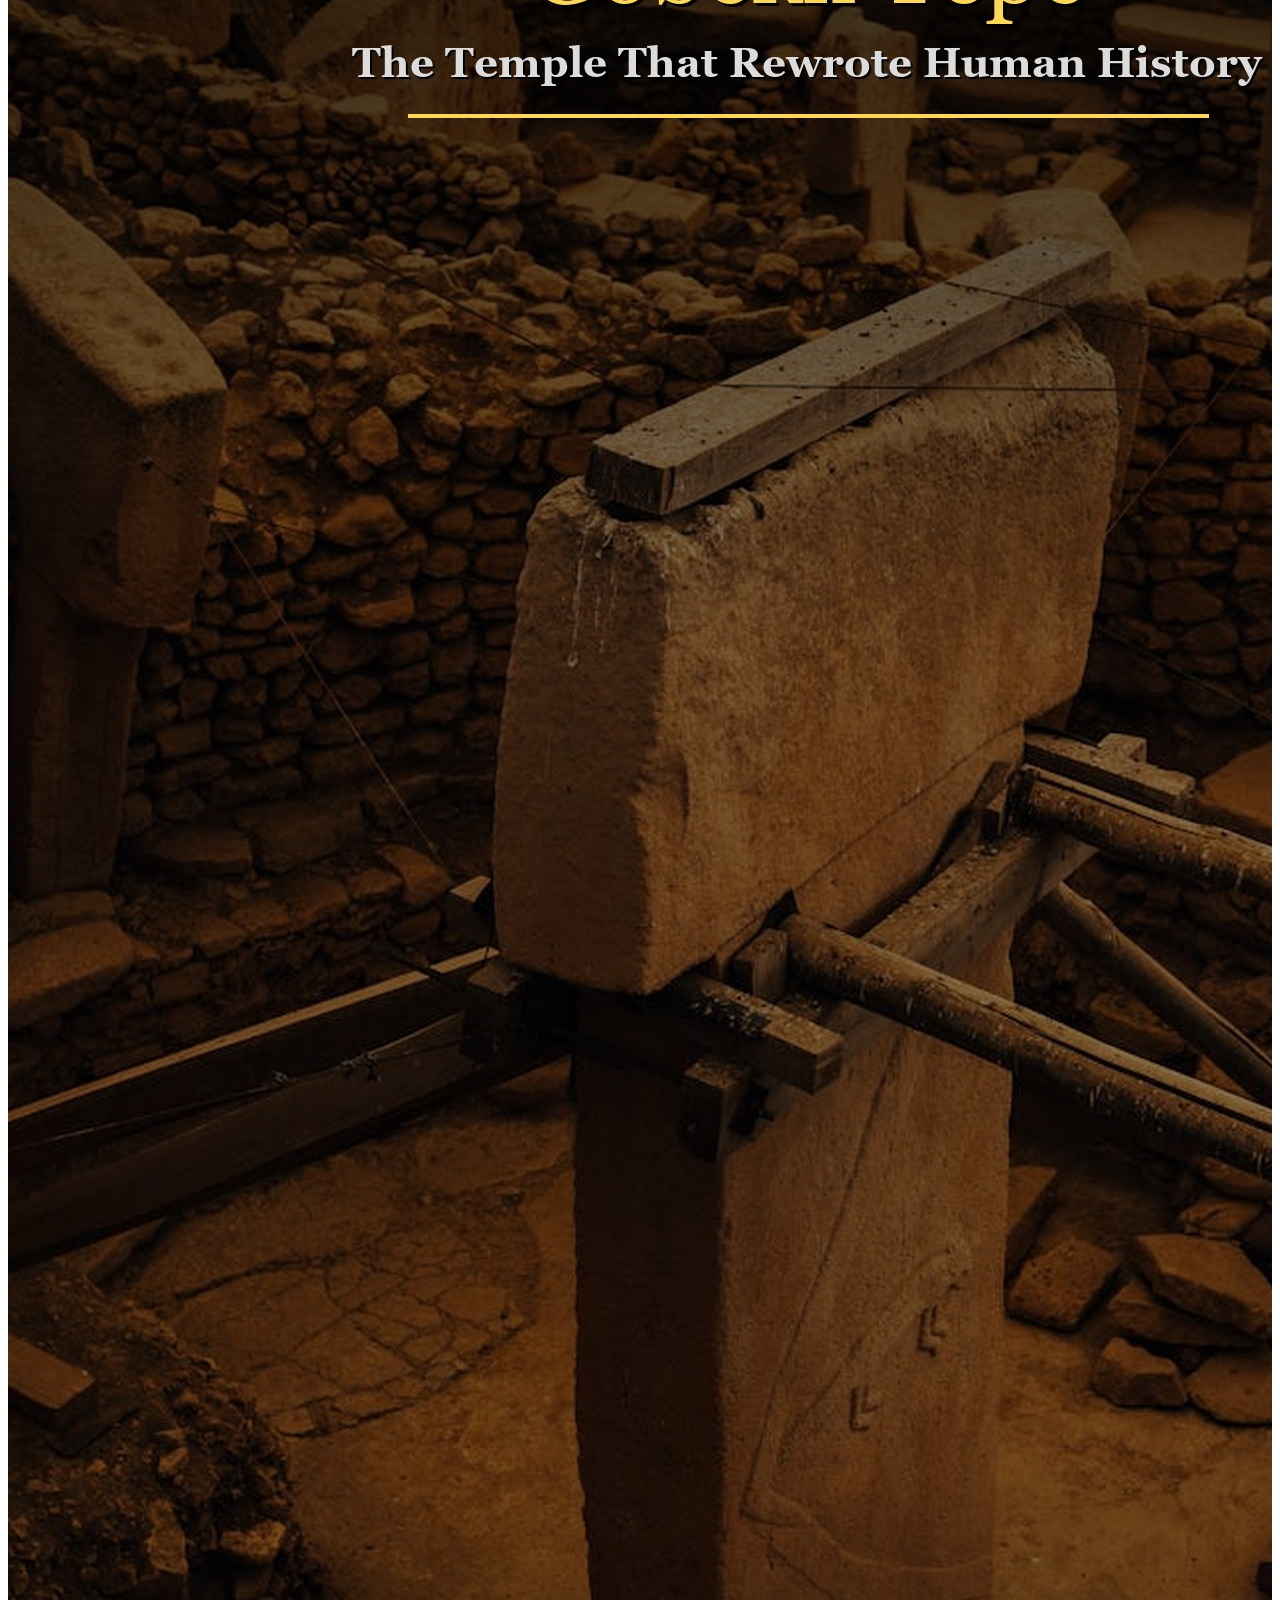
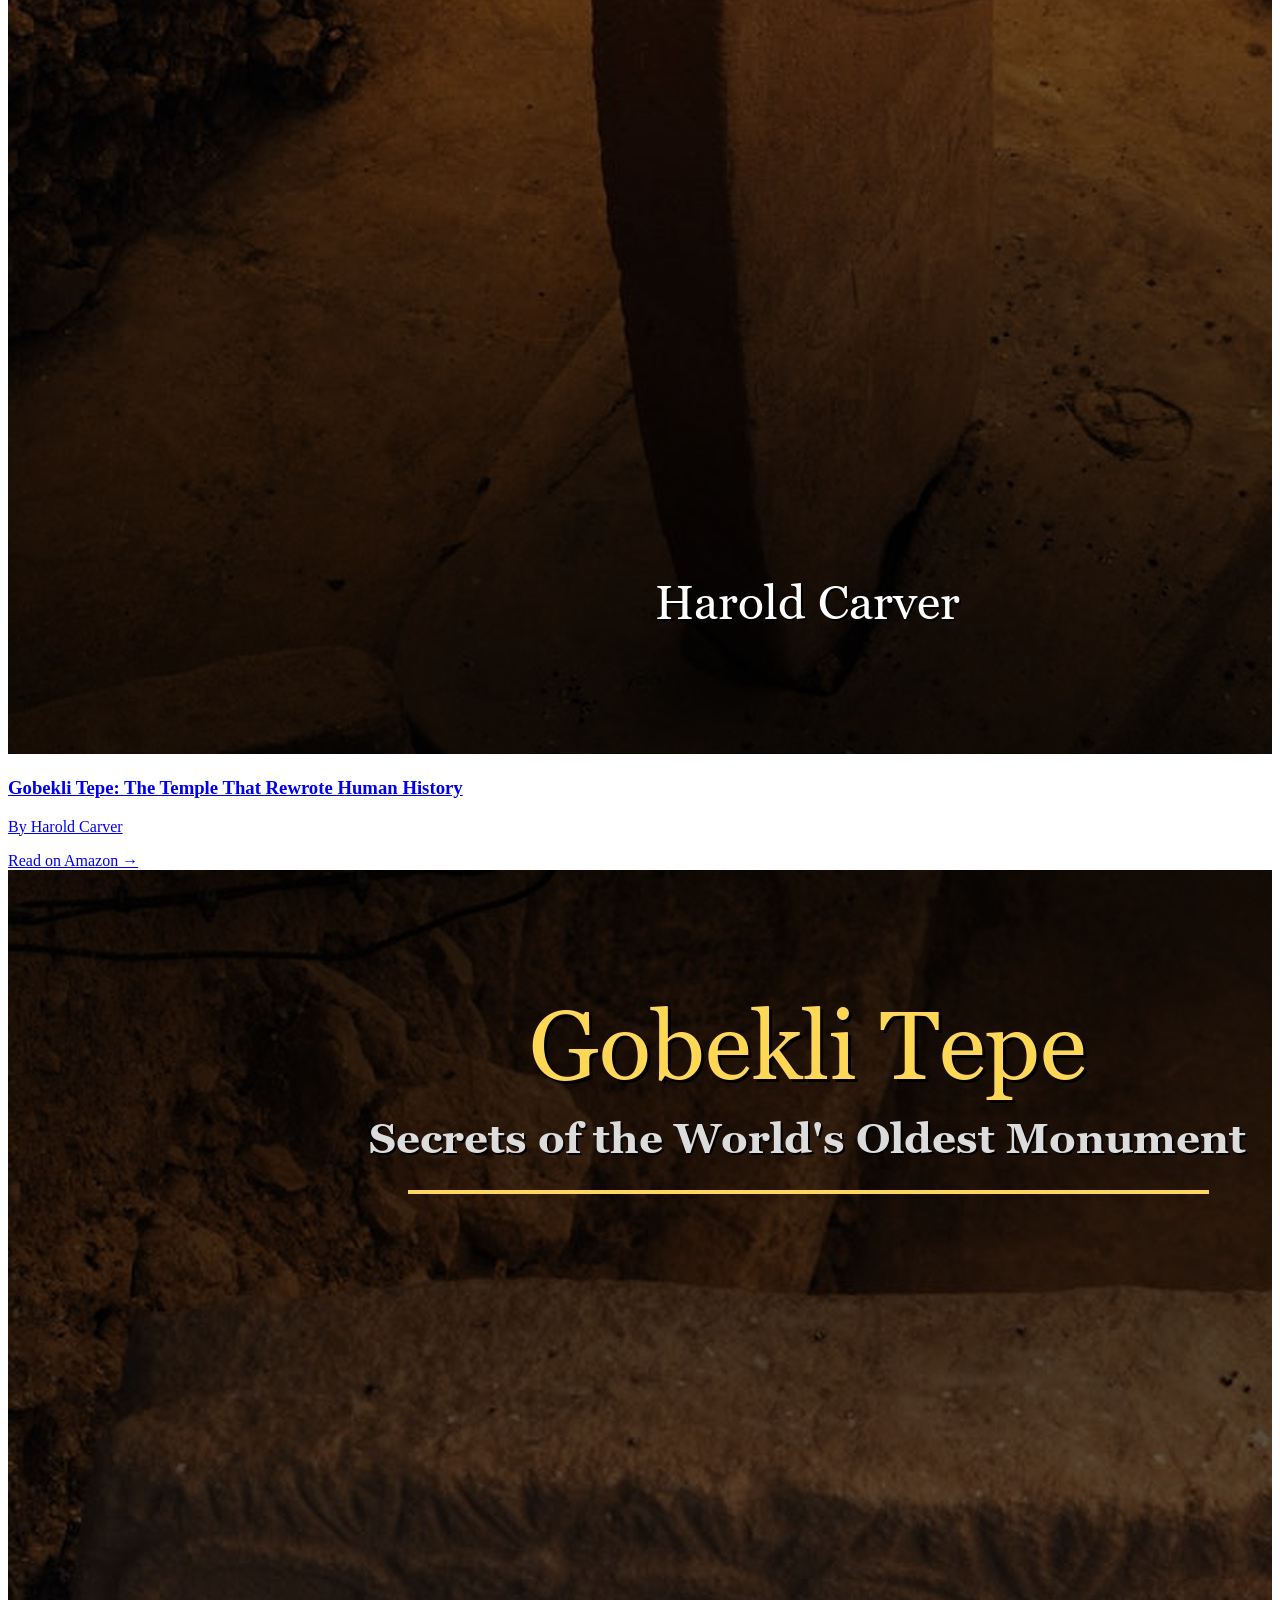
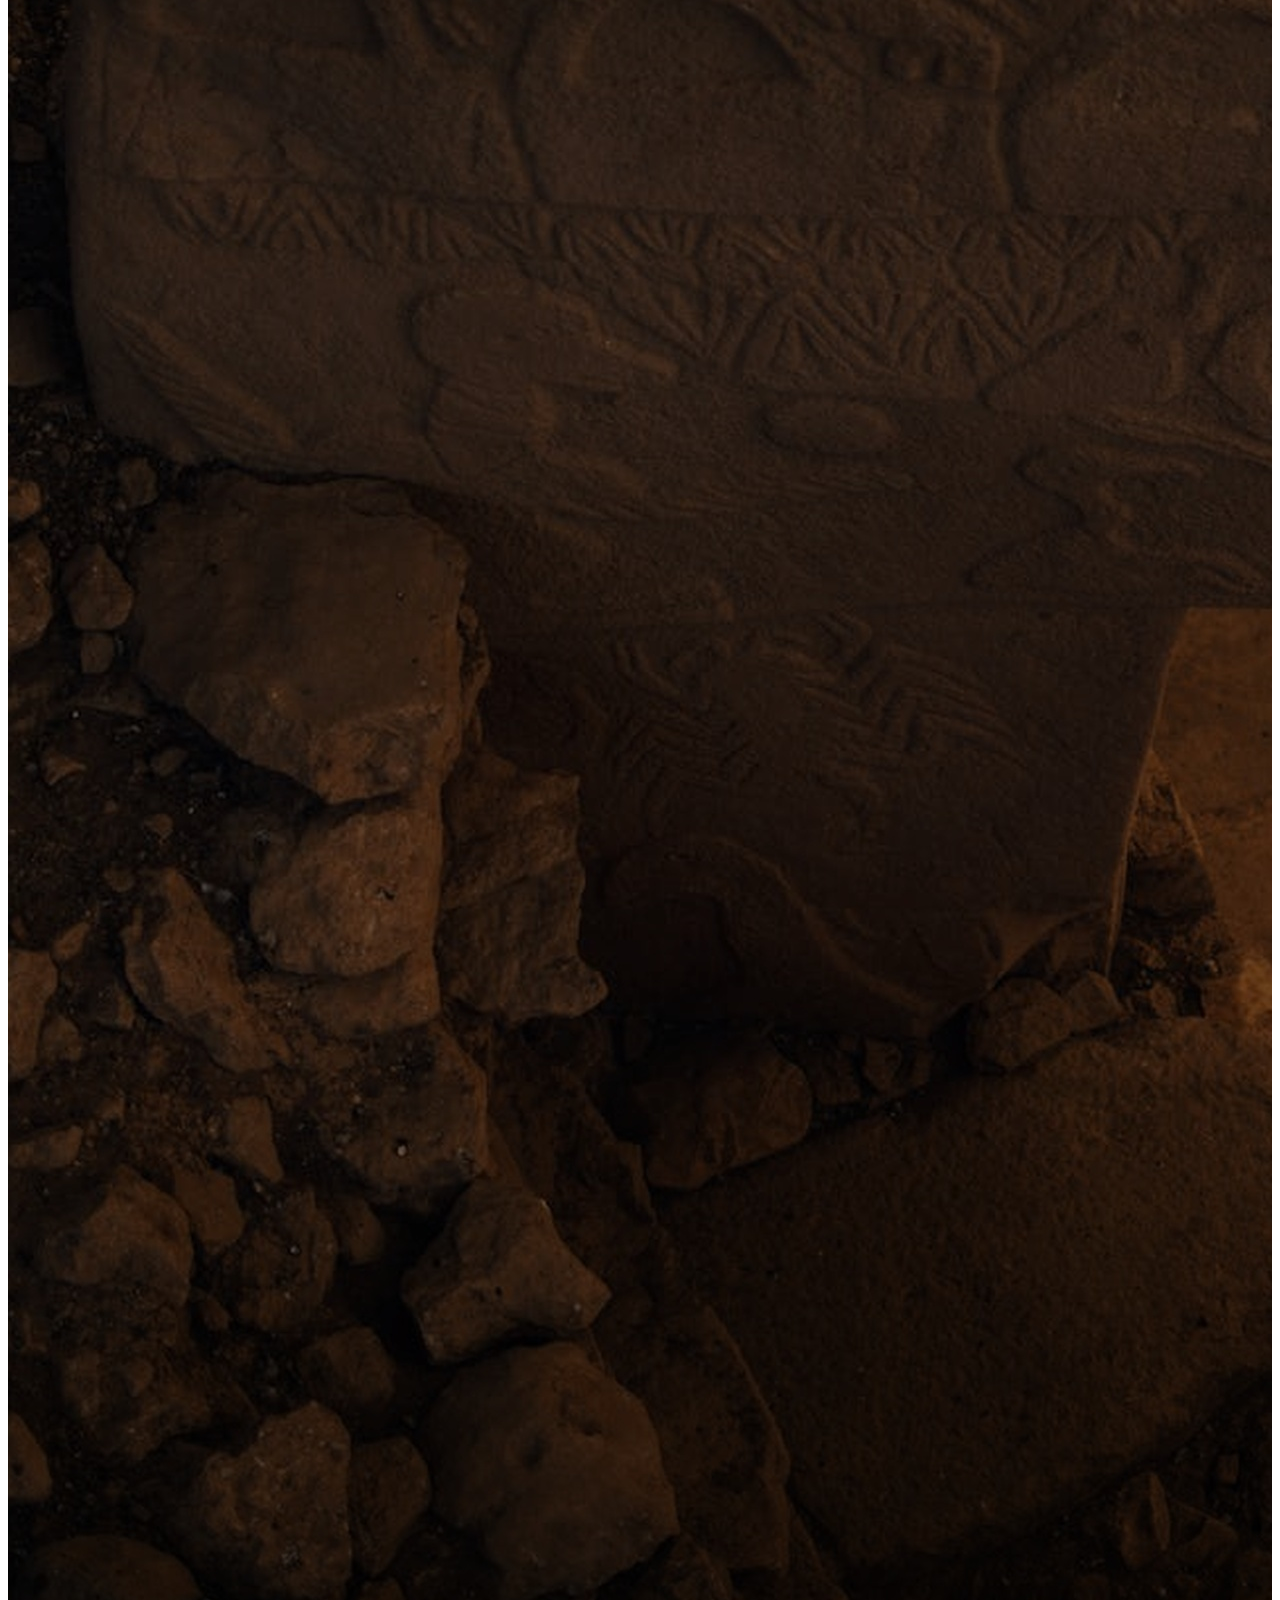
==== commit e0c0949d: "feat: Add YouTube channel link in footer and video data" ====
--- a/index.html
+++ b/index.html
@@ -348,7 +348,7 @@
         <div class="section-divider mb-4"></div>
         <p class="text-gray-400 max-w-2xl mx-auto fade-in-up">Watch Harold explore ancient history, authenticate artifacts, and share stories from the field.</p>
       </div>
-      <div class="video-grid grid grid-cols-1 sm:grid-cols-2 lg:grid-cols-3 gap-6 stagger-children" id="videos-grid"></div>
+      <div class="grid grid-cols-1 sm:grid-cols-2 lg:grid-cols-2 gap-8 stagger-children" id="videos-grid"></div>
       <div class="text-center mt-10">
         <a href="https://www.youtube.com/@HaroldCarver-m2t" target="_blank" rel="noopener"
            class="inline-block bg-gold/10 border border-gold/30 text-gold px-8 py-3 rounded-lg font-medium hover:bg-gold hover:text-dark transition">
@@ -358,33 +358,30 @@
     </div>
   </section>
   <script>
-  fetch('/artifacts_data.json')
+  fetch('/youtube_data.json')
     .then(r => r.json())
-    .then(artifacts => {
+    .then(data => {
       const grid = document.getElementById('videos-grid');
-      const videos = artifacts.filter(a => a.source === 'youtube');
+      const videos = data.videos || [];
       videos.forEach(video => {
-        const card = document.createElement('a');
-        card.href = video.video_link;
-        card.target = '_blank';
-        card.rel = 'noopener';
-        card.className = 'artifact-card bg-dark-card rounded-lg overflow-hidden border border-gray-800 hover:border-gold/50 transition group fade-in-up';
+        const card = document.createElement('div');
+        card.className = 'bg-dark-card rounded-lg overflow-hidden border border-gray-800 hover:border-gold/50 transition fade-in-up';
+        const pubDate = video.publishedAt
+          ? new Date(video.publishedAt).toLocaleDateString('en-US', { month: 'short', year: 'numeric' })
+          : '';
         card.innerHTML = `
-          <div class="img-zoom aspect-video bg-dark-lighter relative">
-            <img src="${video.thumbnail}" alt="${video.title}" class="w-full h-full object-cover" loading="lazy">
-            <div class="absolute inset-0 flex items-center justify-center">
-              <div class="w-14 h-14 bg-black/60 rounded-full flex items-center justify-center group-hover:bg-gold/80 transition">
-                <i class="fas fa-play text-white text-lg ml-1"></i>
-              </div>
-            </div>
-          </div>
-          <div class="p-5">
-            <h3 class="font-serif text-lg text-white mb-2 group-hover:text-gold transition">${video.title}</h3>
-            <p class="text-gray-400 text-sm mb-2 line-clamp-2">${video.description || ''}</p>
-            <div class="flex items-center gap-3 text-xs text-gray-500">
-              ${video.view_count ? `<span><i class="fas fa-eye mr-1"></i>${Number(video.view_count).toLocaleString()} views</span>` : ''}
-              ${video.published_at ? `<span>${new Date(video.published_at).toLocaleDateString('en-US', {month: 'short', year: 'numeric'})}</span>` : ''}
-            </div>
+          <div class="aspect-video">
+            <iframe src="https://www.youtube.com/embed/${video.videoId}" title="${video.title}"
+              frameborder="0" allow="accelerometer; autoplay; clipboard-write; encrypted-media; gyroscope; picture-in-picture"
+              allowfullscreen loading="lazy" class="w-full h-full"></iframe>
+          </div>
+          <div class="p-5">
+            <h3 class="font-serif text-lg text-white mb-2">${video.title}</h3>
+            ${pubDate ? `<p class="text-xs text-gray-500 mb-3">${pubDate}</p>` : ''}
+            <a href="https://www.amazon.com/s?k=harold+carver+history&tag=haroldcarver-20" target="_blank" rel="noopener"
+               class="inline-flex items-center gap-2 bg-gold/10 border border-gold/30 text-gold px-4 py-2 rounded-lg text-sm font-medium hover:bg-gold hover:text-dark transition">
+              <i class="fas fa-book"></i> Buy the Book
+            </a>
           </div>`;
         grid.appendChild(card);
       });
